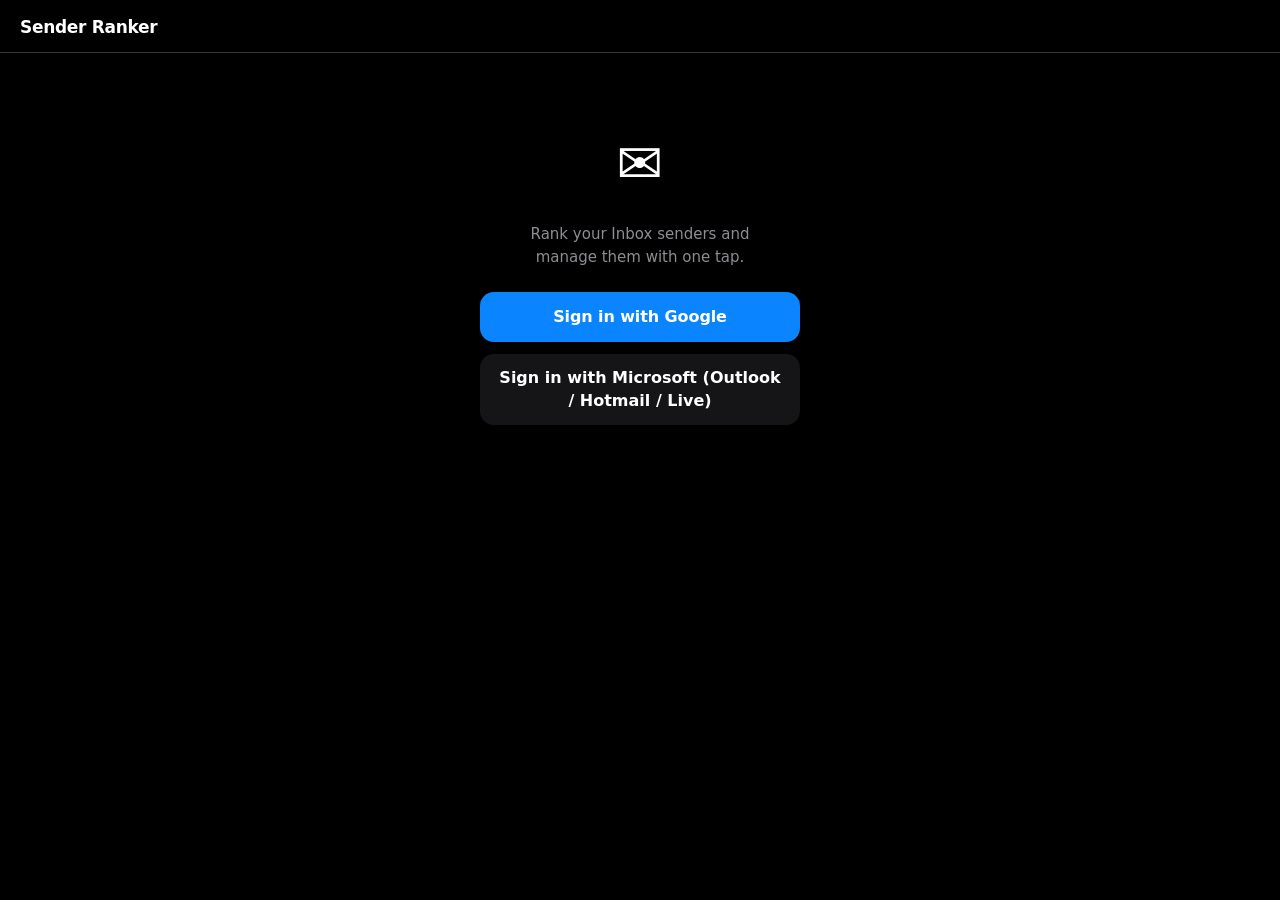
==== mobile/index.html @ 4c52b5df "Add Auto Rule button and implement auto rule suggestion modal" ====
<!doctype html>
<html lang="en">
<head>
  <meta charset="utf-8">
  <meta name="viewport" content="width=device-width, initial-scale=1, viewport-fit=cover">
  <meta name="apple-mobile-web-app-capable" content="yes">
  <meta name="apple-mobile-web-app-status-bar-style" content="black-translucent">
  <meta name="theme-color" content="#16181d">
  <meta http-equiv="Content-Security-Policy" content="default-src 'none'; script-src 'self' https://accounts.google.com/gsi/; style-src 'self' https://accounts.google.com/gsi/; frame-src https://accounts.google.com/gsi/; connect-src https://gmail.googleapis.com https://accounts.google.com https://graph.microsoft.com https://login.microsoftonline.com https://api.login.yahoo.com; manifest-src 'self'; base-uri 'none'; form-action 'none' https://login.microsoftonline.com https://api.login.yahoo.com">
  <link rel="manifest" href="manifest.webmanifest">
  <title>Sender Ranker</title>
  <link rel="stylesheet" href="app.css?v=8">
</head>
<body>
  <header>
    <h1>Sender Ranker</h1>
    <button id="sign-out" hidden>Sign out</button>
  </header>
  <main>
    <section id="signin">
      <p>Rank your Inbox senders and manage them with one tap.</p>
      <button id="sign-in" class="primary">Sign in with Google</button>
      <button id="sign-in-ms" hidden>Sign in with Microsoft (Outlook / Hotmail / Live)</button>
      <button id="sign-in-yahoo" hidden>Sign in with Yahoo Mail</button>
    </section>
    <section id="app" hidden>
      <div class="toolbar">
        <button id="scan" class="primary">Scan Inbox</button>
        <button id="manage-rules">Manage Rules</button>
        <button id="auto-rule">Auto Rule</button>
        <button id="empty-trash" class="danger">Empty Trash</button>
        <button id="empty-spam" class="danger">Delete Spam</button>
        <button id="delete-inbox" class="danger">Delete Inbox</button>
      </div>
      <p id="status" role="status"></p>
      <input id="filter" type="search" placeholder="Filter senders" hidden>
      <ul id="list"></ul>
    </section>
  </main>
  <script src="https://accounts.google.com/gsi/client" async defer></script>
  <script type="module" src="app.js?v=8"></script>
</body>
</html>
---- mobile/app.css ----
:root {
  color-scheme: dark;
  --bg: #000;
  --bg1: #1c1c1e;
  --bg2: #2c2c2e;
  --bg3: #3a3a3c;
  --label: #fff;
  --label2: rgba(235,235,245,.6);
  --label3: rgba(235,235,245,.3);
  --accent: #0a84ff;
  --accent-press: #0071e3;
  --red: #ff453a;
  --red-soft: rgba(255,69,58,.15);
  --green: #30d158;
  --separator: rgba(84,84,88,.65);
  --fill1: rgba(120,120,128,.36);
  --fill2: rgba(120,120,128,.24);
  --fill3: rgba(118,118,128,.18);
  --radius-card: 16px;
  --radius-btn: 12px;
}
* { box-sizing: border-box; -webkit-tap-highlight-color: transparent; }
body {
  margin: 0;
  background: var(--bg);
  color: var(--label);
  font: 17px/1.4 -apple-system, "SF Pro Text", system-ui, sans-serif;
  -webkit-font-smoothing: antialiased;
  padding: env(safe-area-inset-top) env(safe-area-inset-right) env(safe-area-inset-bottom) env(safe-area-inset-left);
}

/* ── Header ── */
header {
  display: flex;
  justify-content: space-between;
  align-items: center;
  padding: 16px 20px 12px;
  position: sticky;
  top: 0;
  z-index: 5;
  background: rgba(0,0,0,.72);
  backdrop-filter: saturate(180%) blur(20px);
  -webkit-backdrop-filter: saturate(180%) blur(20px);
  border-bottom: .5px solid var(--separator);
}
h1 {
  font-size: 17px;
  font-weight: 600;
  letter-spacing: -.3px;
  margin: 0;
}
#sign-out {
  font-size: 15px;
  font-weight: 500;
  color: var(--accent);
  background: none;
  border: none;
  padding: 4px 0;
  min-height: unset;
  border-radius: 0;
}
#sign-out:active { opacity: .6; }

/* ── Main ── */
main { padding: 0 16px 40px; }

/* ── Sign-in screen ── */
#signin {
  display: flex;
  flex-direction: column;
  align-items: center;
  gap: 12px;
  padding: 72px 0 0;
  text-align: center;
}
#signin::before {
  content: "✉️";
  font-size: 56px;
  margin-bottom: 8px;
}
#signin p {
  font-size: 15px;
  color: var(--label2);
  max-width: 280px;
  margin: 0 0 12px;
  line-height: 1.5;
}
#signin button {
  width: 100%;
  max-width: 320px;
  border-radius: 14px;
  font-size: 16px;
  font-weight: 600;
  min-height: 50px;
}
#sign-in-ms,
#sign-in-yahoo {
  background: var(--fill3);
  color: var(--label);
}

/* ── Buttons ── */
button {
  font: inherit;
  color: var(--label);
  background: var(--fill2);
  border: none;
  border-radius: var(--radius-btn);
  padding: 13px 18px;
  min-height: 50px;
  cursor: pointer;
  transition: opacity .15s, background .15s;
  -webkit-user-select: none;
  user-select: none;
}
button:active { opacity: .7; }
button:disabled { opacity: .3; cursor: default; }
button.primary {
  background: var(--accent);
  color: #fff;
  font-weight: 600;
  letter-spacing: -.1px;
}
button.primary:active { background: var(--accent-press); opacity: 1; }
button.danger { color: var(--red); }
button.danger:active { background: var(--red-soft); opacity: 1; }

/* ── Toolbar ── */
.toolbar {
  display: grid;
  grid-template-columns: 1fr 1fr;
  gap: 10px;
  margin: 20px 0 0;
}

/* ── Status ── */
#status {
  font-size: 13px;
  color: var(--label2);
  min-height: 1.4em;
  margin: 12px 0 4px;
  text-align: center;
}
#status.error { color: var(--red); }

/* ── Search ── */
input[type=search] {
  width: 100%;
  font: inherit;
  font-size: 15px;
  padding: 10px 14px;
  margin-bottom: 12px;
  color: var(--label);
  background: var(--fill3);
  border: none;
  border-radius: 10px;
  outline: none;
  -webkit-appearance: none;
}
input[type=search]::placeholder { color: var(--label3); }
input[type=search]:focus { background: var(--fill2); }

/* ── Sender list ── */
ul { list-style: none; margin: 0; padding: 0; }
li {
  background: var(--bg1);
  border-radius: var(--radius-card);
  padding: 14px 16px;
  margin-bottom: 8px;
}
.top { display: flex; justify-content: space-between; align-items: flex-start; gap: 10px; }
.name {
  font-size: 15px;
  font-weight: 600;
  word-break: break-word;
  letter-spacing: -.1px;
}
.email {
  display: block;
  font-weight: 400;
  font-size: 12px;
  color: var(--label2);
  word-break: break-all;
  margin-top: 2px;
}
.count-btn {
  flex-shrink: 0;
  border: none;
  background: var(--fill3);
  color: var(--accent);
  font: 600 13px/1 -apple-system, system-ui, sans-serif;
  padding: 5px 10px;
  border-radius: 20px;
  min-height: unset;
  cursor: pointer;
  white-space: nowrap;
}
.count-btn:active { background: var(--fill2); opacity: 1; }

/* ── Action buttons ── */
.actions {
  display: grid;
  grid-template-columns: repeat(2, 1fr);
  gap: 8px;
  margin-top: 12px;
}
.actions button {
  font-size: 13px;
  font-weight: 500;
  padding: 9px 8px;
  min-height: 36px;
  border-radius: 10px;
  background: var(--fill3);
}
.actions button:nth-child(3),
.actions button:nth-child(4) { color: var(--red); }
.actions button:nth-child(3):active,
.actions button:nth-child(4):active { background: var(--red-soft); opacity: 1; }

.result {
  font-size: 12px;
  color: var(--green);
  margin-top: 8px;
  padding-left: 2px;
}
.result.error { color: var(--red); }

/* ── Modal (bottom sheet) ── */
.preview-backdrop {
  position: fixed;
  inset: 0;
  background: rgba(0,0,0,.5);
  backdrop-filter: blur(8px);
  -webkit-backdrop-filter: blur(8px);
  display: flex;
  align-items: flex-end;
  justify-content: center;
  z-index: 10;
  padding-bottom: env(safe-area-inset-bottom);
}
.preview-modal {
  width: 100%;
  max-width: 600px;
  max-height: 82vh;
  display: flex;
  flex-direction: column;
  background: var(--bg1);
  border-radius: 20px 20px 0 0;
  overflow: hidden;
}
/* drag handle */
.preview-modal::before {
  content: "";
  display: block;
  width: 36px;
  height: 4px;
  background: var(--fill1);
  border-radius: 2px;
  margin: 10px auto 0;
  flex-shrink: 0;
}
.preview-modal header {
  display: flex;
  justify-content: space-between;
  align-items: center;
  gap: 8px;
  padding: 12px 16px 12px;
  border-bottom: .5px solid var(--separator);
  font-size: 15px;
  font-weight: 600;
  overflow-wrap: anywhere;
  position: static;
  background: none;
  backdrop-filter: none;
  -webkit-backdrop-filter: none;
}
.preview-modal header button {
  flex-shrink: 0;
  border: none;
  background: var(--fill2);
  color: var(--label2);
  font-size: 13px;
  font-weight: 600;
  width: 28px;
  height: 28px;
  min-height: unset;
  padding: 0;
  border-radius: 50%;
  display: flex;
  align-items: center;
  justify-content: center;
}
.preview-modal > div {
  overflow-y: auto;
  padding: 4px 16px 16px;
  -webkit-overflow-scrolling: touch;
}
.preview-modal ol { margin: 0; padding-left: 20px; font-size: 14px; }
.preview-modal li {
  background: none;
  border-radius: 0;
  margin: 0;
  padding: 10px 0;
  border-bottom: .5px solid var(--separator);
}
.preview-modal li:last-child { border-bottom: none; }
.preview-modal li small { display: block; font-size: 11px; color: var(--label2); margin-top: 2px; }

/* ── Delete Inbox modal ── */
.age-note {
  font-size: 13px;
  color: var(--label2);
  margin: 8px 0 12px;
  padding: 0 16px;
}
.age-options { display: grid; gap: 8px; padding: 0 16px 8px; }
.age-options button {
  background: var(--fill3);
  border: none;
  border-radius: 12px;
  color: var(--label);
  font: inherit;
  font-size: 15px;
  padding: 13px 16px;
  text-align: left;
  min-height: unset;
}
.age-options button:active { background: var(--red-soft); color: var(--red); opacity: 1; }

/* ── Manage Rules modal ── */
.rules-group {
  padding: 12px 16px;
  border-bottom: .5px solid var(--separator);
}
.rules-group:last-child { border-bottom: none; }
.rules-domain {
  font-size: 15px;
  font-weight: 600;
  margin-bottom: 6px;
  color: var(--accent);
}
.rules-group .age-options button:active { background: rgba(10,132,255,.2); color: var(--accent); }

/* ── Auto Rule modal ── */
.auto-rule-item {
  padding: 14px 16px;
  border-bottom: .5px solid var(--separator);
  transition: opacity .3s;
}
.auto-rule-item:last-child { border-bottom: none; }
.auto-rule-item.auto-rule-done { opacity: .4; }
.auto-rule-item.auto-rule-rejected { opacity: .25; }
.auto-rule-emails {
  font-size: 12px;
  color: var(--label2);
  margin: 2px 0 8px;
  word-break: break-all;
}
.auto-rule-action {
  display: inline-block;
  font-size: 12px;
  font-weight: 600;
  padding: 3px 10px;
  border-radius: 20px;
  margin-bottom: 10px;
}
.auto-rule-action--folder { background: rgba(10,132,255,.18); color: var(--accent); }
.auto-rule-action--block  { background: var(--red-soft); color: var(--red); }
.auto-rule-btns { display: flex; gap: 8px; }
.auto-rule-apply {
  background: var(--accent);
  color: #fff;
  font-weight: 600;
  font-size: 14px;
  padding: 8px 20px;
  min-height: unset;
  border-radius: 10px;
}
.auto-rule-apply:active { background: var(--accent-press); opacity: 1; }
.auto-rule-reject {
  background: var(--fill3);
  color: var(--label2);
  font-size: 14px;
  padding: 8px 20px;
  min-height: unset;
  border-radius: 10px;
}
.auto-rule-reject:active { background: var(--red-soft); color: var(--red); opacity: 1; }
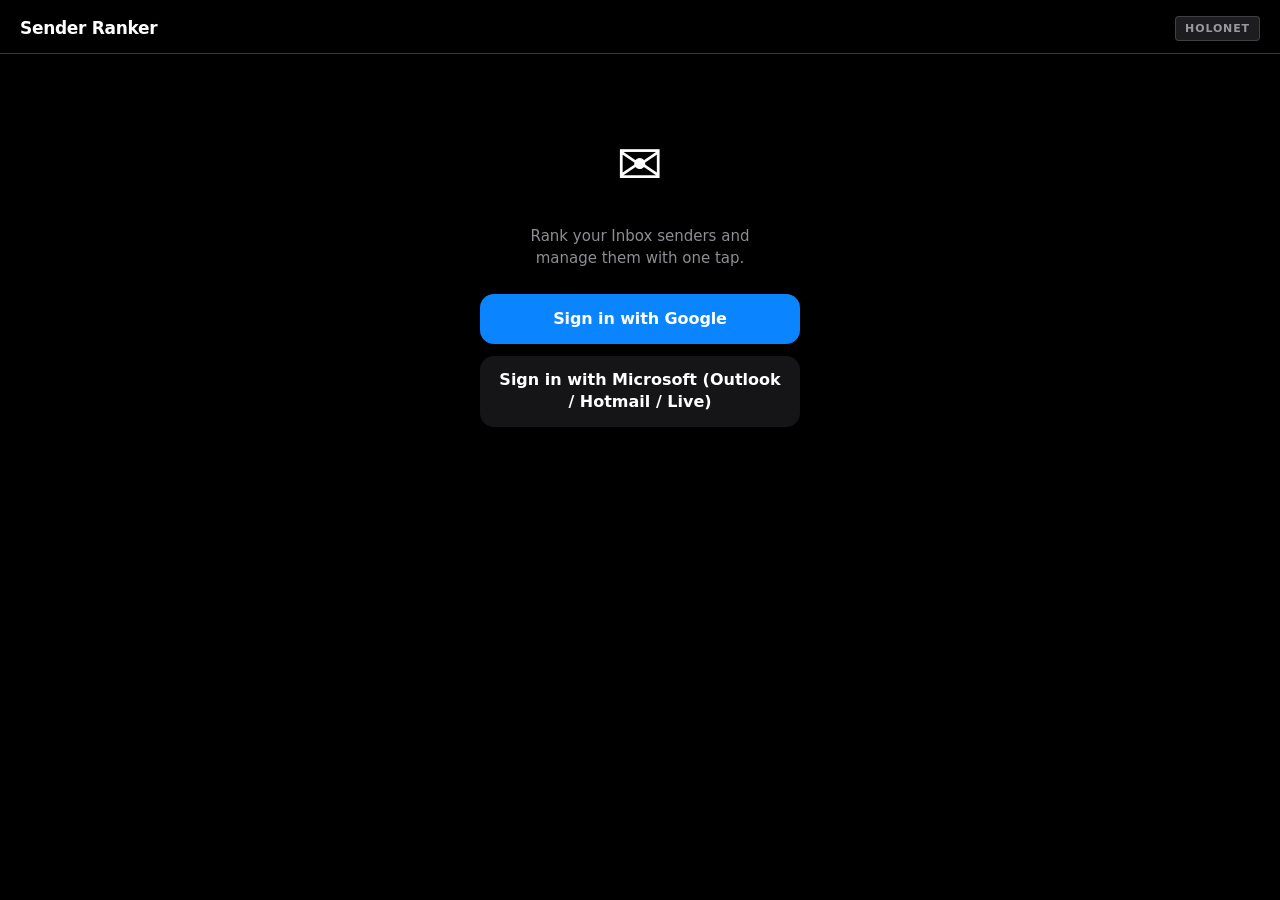
==== commit bbdab373: "Implement theme toggle functionality and add HOLONET theme button" ====
--- a/mobile/index.html
+++ b/mobile/index.html
@@ -14,6 +14,7 @@
 <body>
   <header>
     <h1>Sender Ranker</h1>
+    <button id="theme-toggle" aria-label="Switch theme">HOLONET</button>
     <button id="sign-out" hidden>Sign out</button>
   </header>
   <main>
--- a/mobile/app.css
+++ b/mobile/app.css
@@ -18,15 +18,61 @@
   --fill3: rgba(118,118,128,.18);
   --radius-card: 16px;
   --radius-btn: 12px;
+  --font-body: -apple-system, "SF Pro Text", system-ui, sans-serif;
+  --scanlines: none;
+  --glow: none;
+  --header-bg: rgba(0,0,0,.72);
+  --card-border: none;
+}
+
+/* ── HOLONET theme (Star Wars terminal) ── */
+[data-theme="holonet"] {
+  --bg: #00060f;
+  --bg1: #001a2e;
+  --bg2: #002440;
+  --bg3: #003055;
+  --label: #00e5ff;
+  --label2: rgba(0,229,255,.55);
+  --label3: rgba(0,229,255,.25);
+  --accent: #00e5ff;
+  --accent-press: #00b8d4;
+  --red: #ff6b35;
+  --red-soft: rgba(255,107,53,.15);
+  --green: #39ff14;
+  --separator: rgba(0,229,255,.2);
+  --fill1: rgba(0,229,255,.12);
+  --fill2: rgba(0,229,255,.08);
+  --fill3: rgba(0,229,255,.05);
+  --radius-card: 4px;
+  --radius-btn: 3px;
+  --font-body: "Courier New", "Lucida Console", monospace;
+  --scanlines: repeating-linear-gradient(
+    0deg,
+    transparent,
+    transparent 2px,
+    rgba(0,229,255,.03) 2px,
+    rgba(0,229,255,.03) 4px
+  );
+  --glow: 0 0 8px rgba(0,229,255,.4);
+  --header-bg: rgba(0,6,15,.88);
+  --card-border: 1px solid rgba(0,229,255,.18);
 }
 * { box-sizing: border-box; -webkit-tap-highlight-color: transparent; }
 body {
   margin: 0;
   background: var(--bg);
   color: var(--label);
-  font: 17px/1.4 -apple-system, "SF Pro Text", system-ui, sans-serif;
+  font: 17px/1.4 var(--font-body);
   -webkit-font-smoothing: antialiased;
   padding: env(safe-area-inset-top) env(safe-area-inset-right) env(safe-area-inset-bottom) env(safe-area-inset-left);
+}
+body::after {
+  content: "";
+  position: fixed;
+  inset: 0;
+  background: var(--scanlines);
+  pointer-events: none;
+  z-index: 9999;
 }
 
 /* ── Header ── */
@@ -38,7 +84,7 @@
   position: sticky;
   top: 0;
   z-index: 5;
-  background: rgba(0,0,0,.72);
+  background: var(--header-bg);
   backdrop-filter: saturate(180%) blur(20px);
   -webkit-backdrop-filter: saturate(180%) blur(20px);
   border-bottom: .5px solid var(--separator);
@@ -48,7 +94,26 @@
   font-weight: 600;
   letter-spacing: -.3px;
   margin: 0;
-}
+  text-shadow: var(--glow);
+}
+
+/* ── Theme toggle ── */
+#theme-toggle {
+  font-size: 11px;
+  font-weight: 700;
+  letter-spacing: .08em;
+  text-transform: uppercase;
+  background: var(--fill2);
+  color: var(--label2);
+  border: 1px solid var(--separator);
+  border-radius: 4px;
+  padding: 4px 9px;
+  min-height: unset;
+  line-height: 1.4;
+  white-space: nowrap;
+  box-shadow: var(--glow);
+}
+#theme-toggle:active { opacity: .7; }
 #sign-out {
   font-size: 15px;
   font-weight: 500;
@@ -342,6 +407,25 @@
 .rules-group .age-options button:active { background: rgba(10,132,255,.2); color: var(--accent); }
 
 /* ── Auto Rule modal ── */
+.auto-rule-body { padding: 0; }
+.auto-rule-spinner-wrap {
+  display: flex;
+  flex-direction: column;
+  align-items: center;
+  gap: 14px;
+  padding: 40px 16px;
+  color: var(--label2);
+  font-size: 14px;
+}
+@keyframes ar-spin { to { transform: rotate(360deg); } }
+.auto-rule-spinner {
+  width: 36px;
+  height: 36px;
+  border: 3px solid var(--fill2);
+  border-top-color: var(--accent);
+  border-radius: 50%;
+  animation: ar-spin .75s linear infinite;
+}
 .auto-rule-item {
   padding: 14px 16px;
   border-bottom: .5px solid var(--separator);
@@ -386,3 +470,56 @@
   border-radius: 10px;
 }
 .auto-rule-reject:active { background: var(--red-soft); color: var(--red); opacity: 1; }
+
+/* ── HOLONET theme overrides ── */
+[data-theme="holonet"] h1::before { content: "\25B6  "; font-size: 11px; opacity: .7; }
+[data-theme="holonet"] li {
+  border: var(--card-border);
+  box-shadow: 0 0 12px rgba(0,229,255,.06);
+}
+[data-theme="holonet"] button {
+  border: 1px solid rgba(0,229,255,.2);
+  letter-spacing: .04em;
+  text-transform: uppercase;
+  font-size: 12px;
+}
+[data-theme="holonet"] button.primary {
+  background: transparent;
+  color: var(--accent);
+  border-color: var(--accent);
+  box-shadow: 0 0 10px rgba(0,229,255,.3), inset 0 0 10px rgba(0,229,255,.05);
+  text-shadow: 0 0 8px rgba(0,229,255,.8);
+}
+[data-theme="holonet"] button.primary:active {
+  background: rgba(0,229,255,.1);
+  box-shadow: 0 0 18px rgba(0,229,255,.5);
+}
+[data-theme="holonet"] button.danger {
+  border-color: rgba(255,107,53,.4);
+  box-shadow: 0 0 8px rgba(255,107,53,.15);
+}
+[data-theme="holonet"] .count-btn {
+  border: 1px solid rgba(0,229,255,.25);
+  text-shadow: 0 0 6px rgba(0,229,255,.6);
+}
+[data-theme="holonet"] input[type=search] {
+  border: 1px solid rgba(0,229,255,.2);
+  border-radius: 3px;
+  caret-color: var(--accent);
+}
+[data-theme="holonet"] .preview-modal {
+  border: 1px solid rgba(0,229,255,.25);
+  border-bottom: none;
+  box-shadow: 0 -4px 40px rgba(0,229,255,.12);
+  border-radius: 6px 6px 0 0;
+}
+[data-theme="holonet"] .preview-modal::before { background: rgba(0,229,255,.3); }
+[data-theme="holonet"] #signin::before { content: "\25C6"; color: var(--accent); text-shadow: 0 0 20px rgba(0,229,255,.8); }
+[data-theme="holonet"] .auto-rule-apply {
+  background: transparent;
+  color: var(--accent);
+  border: 1px solid var(--accent);
+  box-shadow: 0 0 8px rgba(0,229,255,.25);
+}
+[data-theme="holonet"] .auto-rule-action--folder { border: 1px solid rgba(0,229,255,.3); }
+[data-theme="holonet"] .auto-rule-action--block  { border: 1px solid rgba(255,107,53,.3); }
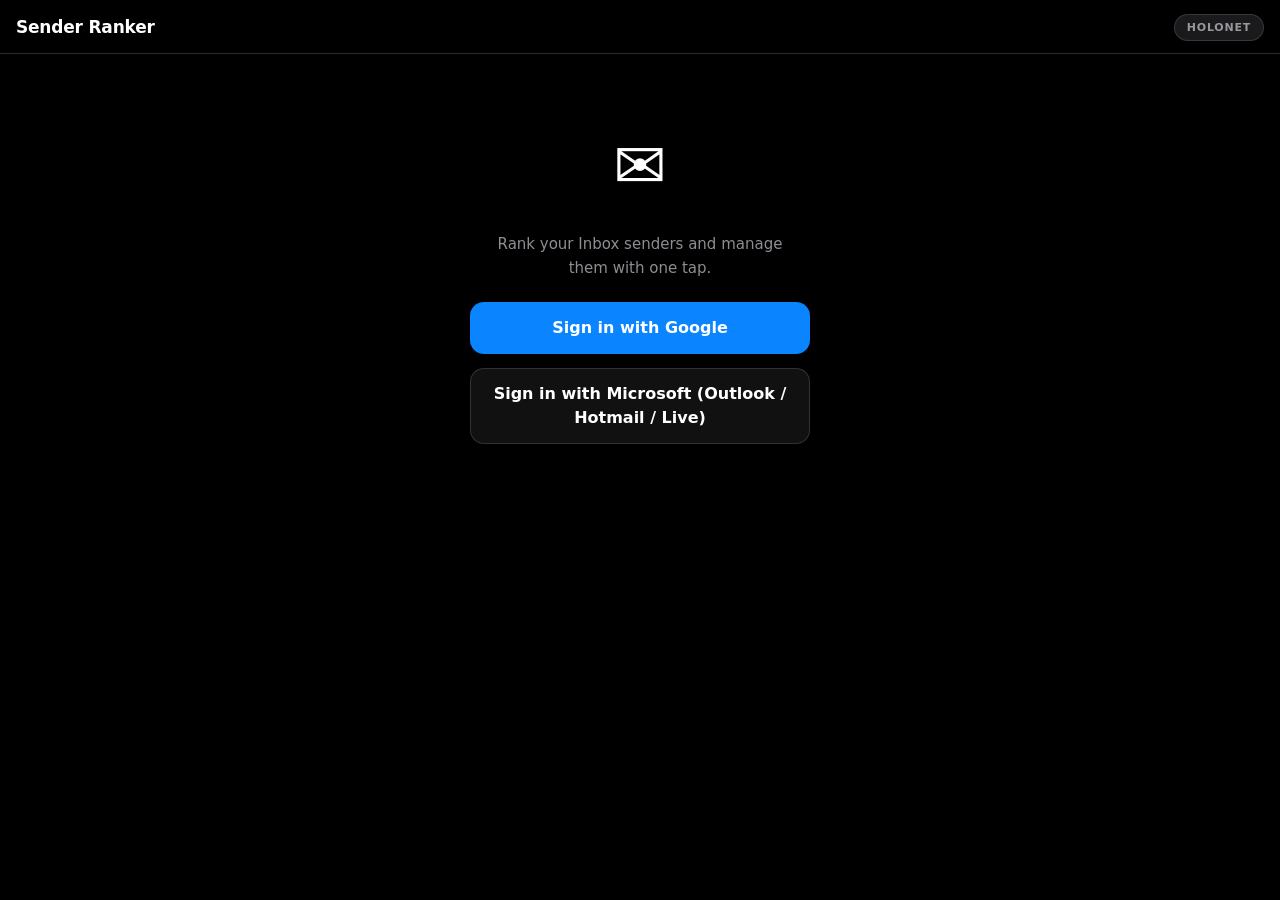
==== commit 20eb03f5: "Enhance UI with emoji labels for action buttons and add known email provider filtering for auto rule" ====
--- a/mobile/index.html
+++ b/mobile/index.html
@@ -26,12 +26,13 @@
     </section>
     <section id="app" hidden>
       <div class="toolbar">
-        <button id="scan" class="primary">Scan Inbox</button>
-        <button id="manage-rules">Manage Rules</button>
-        <button id="auto-rule">Auto Rule</button>
-        <button id="empty-trash" class="danger">Empty Trash</button>
-        <button id="empty-spam" class="danger">Delete Spam</button>
-        <button id="delete-inbox" class="danger">Delete Inbox</button>
+        <button id="scan" class="primary">📥 Scan Inbox</button>
+        <button id="manage-rules">🗂 Manage Rules</button>
+        <button id="auto-rule">✨ Auto Rule</button>
+        <div class="toolbar-divider"></div>
+        <button id="empty-trash" class="danger">🗑 Empty Trash</button>
+        <button id="empty-spam" class="danger">🚫 Delete Spam</button>
+        <button id="delete-inbox" class="danger">⏳ Delete Old Inbox</button>
       </div>
       <p id="status" role="status"></p>
       <input id="filter" type="search" placeholder="Filter senders" hidden>
--- a/mobile/app.css
+++ b/mobile/app.css
@@ -1,3 +1,4 @@
+/* ── Design tokens: iOS theme ── */
 :root {
   color-scheme: dark;
   --bg: #000;
@@ -10,19 +11,20 @@
   --accent: #0a84ff;
   --accent-press: #0071e3;
   --red: #ff453a;
-  --red-soft: rgba(255,69,58,.15);
+  --red-soft: rgba(255,69,58,.12);
   --green: #30d158;
-  --separator: rgba(84,84,88,.65);
+  --separator: rgba(84,84,88,.5);
   --fill1: rgba(120,120,128,.36);
-  --fill2: rgba(120,120,128,.24);
-  --fill3: rgba(118,118,128,.18);
+  --fill2: rgba(120,120,128,.22);
+  --fill3: rgba(118,118,128,.14);
   --radius-card: 16px;
   --radius-btn: 12px;
   --font-body: -apple-system, "SF Pro Text", system-ui, sans-serif;
   --scanlines: none;
   --glow: none;
-  --header-bg: rgba(0,0,0,.72);
+  --header-bg: rgba(0,0,0,.8);
   --card-border: none;
+  --card-shadow: none;
 }
 
 /* ── HOLONET theme (Star Wars terminal) ── */
@@ -39,7 +41,7 @@
   --red: #ff6b35;
   --red-soft: rgba(255,107,53,.15);
   --green: #39ff14;
-  --separator: rgba(0,229,255,.2);
+  --separator: rgba(0,229,255,.18);
   --fill1: rgba(0,229,255,.12);
   --fill2: rgba(0,229,255,.08);
   --fill3: rgba(0,229,255,.05);
@@ -47,25 +49,28 @@
   --radius-btn: 3px;
   --font-body: "Courier New", "Lucida Console", monospace;
   --scanlines: repeating-linear-gradient(
-    0deg,
-    transparent,
-    transparent 2px,
-    rgba(0,229,255,.03) 2px,
-    rgba(0,229,255,.03) 4px
+    0deg, transparent, transparent 2px,
+    rgba(0,229,255,.025) 2px, rgba(0,229,255,.025) 4px
   );
-  --glow: 0 0 8px rgba(0,229,255,.4);
-  --header-bg: rgba(0,6,15,.88);
-  --card-border: 1px solid rgba(0,229,255,.18);
-}
-* { box-sizing: border-box; -webkit-tap-highlight-color: transparent; }
+  --glow: 0 0 8px rgba(0,229,255,.45);
+  --header-bg: rgba(0,6,15,.92);
+  --card-border: 1px solid rgba(0,229,255,.15);
+  --card-shadow: 0 0 14px rgba(0,229,255,.05);
+}
+
+/* ── Reset ── */
+*, *::before, *::after { box-sizing: border-box; -webkit-tap-highlight-color: transparent; }
+
 body {
   margin: 0;
   background: var(--bg);
   color: var(--label);
-  font: 17px/1.4 var(--font-body);
+  font: 16px/1.5 var(--font-body);
   -webkit-font-smoothing: antialiased;
   padding: env(safe-area-inset-top) env(safe-area-inset-right) env(safe-area-inset-bottom) env(safe-area-inset-left);
 }
+
+/* Scanline overlay for HOLONET */
 body::after {
   content: "";
   position: fixed;
@@ -78,115 +83,128 @@
 /* ── Header ── */
 header {
   display: flex;
-  justify-content: space-between;
   align-items: center;
-  padding: 16px 20px 12px;
+  gap: 10px;
+  padding: 14px 16px 12px;
   position: sticky;
   top: 0;
   z-index: 5;
   background: var(--header-bg);
-  backdrop-filter: saturate(180%) blur(20px);
-  -webkit-backdrop-filter: saturate(180%) blur(20px);
+  backdrop-filter: saturate(180%) blur(24px);
+  -webkit-backdrop-filter: saturate(180%) blur(24px);
   border-bottom: .5px solid var(--separator);
 }
+
 h1 {
+  flex: 1;
   font-size: 17px;
-  font-weight: 600;
-  letter-spacing: -.3px;
+  font-weight: 700;
+  letter-spacing: -.2px;
   margin: 0;
   text-shadow: var(--glow);
+  white-space: nowrap;
+  overflow: hidden;
+  text-overflow: ellipsis;
 }
 
 /* ── Theme toggle ── */
 #theme-toggle {
+  flex-shrink: 0;
   font-size: 11px;
   font-weight: 700;
-  letter-spacing: .08em;
+  letter-spacing: .07em;
   text-transform: uppercase;
   background: var(--fill2);
   color: var(--label2);
   border: 1px solid var(--separator);
-  border-radius: 4px;
-  padding: 4px 9px;
+  border-radius: 20px;
+  padding: 5px 12px;
   min-height: unset;
   line-height: 1.4;
   white-space: nowrap;
   box-shadow: var(--glow);
-}
-#theme-toggle:active { opacity: .7; }
+  transition: color .2s, border-color .2s, box-shadow .2s;
+}
+#theme-toggle:active { opacity: .65; }
+
+/* ── Sign-out ── */
 #sign-out {
-  font-size: 15px;
+  flex-shrink: 0;
+  font-size: 14px;
   font-weight: 500;
   color: var(--accent);
   background: none;
   border: none;
-  padding: 4px 0;
+  padding: 6px 0;
   min-height: unset;
   border-radius: 0;
-}
-#sign-out:active { opacity: .6; }
+  white-space: nowrap;
+}
+#sign-out:active { opacity: .55; }
 
 /* ── Main ── */
-main { padding: 0 16px 40px; }
+main { padding: 0 16px 56px; }
 
 /* ── Sign-in screen ── */
 #signin {
   display: flex;
   flex-direction: column;
   align-items: center;
-  gap: 12px;
-  padding: 72px 0 0;
+  gap: 14px;
+  padding: 64px 0 0;
   text-align: center;
 }
 #signin::before {
   content: "✉️";
-  font-size: 56px;
-  margin-bottom: 8px;
+  font-size: 64px;
+  margin-bottom: 4px;
+  display: block;
 }
 #signin p {
   font-size: 15px;
   color: var(--label2);
-  max-width: 280px;
-  margin: 0 0 12px;
-  line-height: 1.5;
+  max-width: 300px;
+  margin: 0 0 8px;
+  line-height: 1.6;
 }
 #signin button {
   width: 100%;
-  max-width: 320px;
+  max-width: 340px;
   border-radius: 14px;
   font-size: 16px;
   font-weight: 600;
-  min-height: 50px;
-}
-#sign-in-ms,
-#sign-in-yahoo {
+  min-height: 52px;
+}
+#sign-in-ms, #sign-in-yahoo {
   background: var(--fill3);
   color: var(--label);
-}
-
-/* ── Buttons ── */
+  border: 1px solid var(--separator);
+}
+
+/* ── Base button ── */
 button {
   font: inherit;
   color: var(--label);
   background: var(--fill2);
   border: none;
   border-radius: var(--radius-btn);
-  padding: 13px 18px;
-  min-height: 50px;
+  padding: 13px 16px;
+  min-height: 48px;
   cursor: pointer;
   transition: opacity .15s, background .15s;
   -webkit-user-select: none;
   user-select: none;
 }
-button:active { opacity: .7; }
-button:disabled { opacity: .3; cursor: default; }
+button:active { opacity: .65; }
+button:disabled { opacity: .28; cursor: default; }
+
 button.primary {
   background: var(--accent);
   color: #fff;
   font-weight: 600;
-  letter-spacing: -.1px;
 }
 button.primary:active { background: var(--accent-press); opacity: 1; }
+
 button.danger { color: var(--red); }
 button.danger:active { background: var(--red-soft); opacity: 1; }
 
@@ -198,13 +216,29 @@
   margin: 20px 0 0;
 }
 
-/* ── Status ── */
+/* Primary row spans full width */
+.toolbar .primary {
+  grid-column: 1 / -1;
+  font-size: 16px;
+  min-height: 52px;
+}
+
+/* Danger section separator */
+.toolbar-divider {
+  grid-column: 1 / -1;
+  height: .5px;
+  background: var(--separator);
+  margin: 2px 0;
+}
+
+/* ── Status bar ── */
 #status {
   font-size: 13px;
   color: var(--label2);
-  min-height: 1.4em;
-  margin: 12px 0 4px;
+  min-height: 1.5em;
+  margin: 14px 0 6px;
   text-align: center;
+  line-height: 1.5;
 }
 #status.error { color: var(--red); }
 
@@ -213,70 +247,89 @@
   width: 100%;
   font: inherit;
   font-size: 15px;
-  padding: 10px 14px;
-  margin-bottom: 12px;
+  padding: 11px 16px;
+  margin-bottom: 14px;
   color: var(--label);
   background: var(--fill3);
-  border: none;
-  border-radius: 10px;
+  border: 1px solid transparent;
+  border-radius: 12px;
   outline: none;
   -webkit-appearance: none;
+  transition: background .15s, border-color .15s;
 }
 input[type=search]::placeholder { color: var(--label3); }
-input[type=search]:focus { background: var(--fill2); }
+input[type=search]:focus {
+  background: var(--fill2);
+  border-color: var(--accent);
+}
 
 /* ── Sender list ── */
 ul { list-style: none; margin: 0; padding: 0; }
+
 li {
   background: var(--bg1);
   border-radius: var(--radius-card);
-  padding: 14px 16px;
-  margin-bottom: 8px;
-}
-.top { display: flex; justify-content: space-between; align-items: flex-start; gap: 10px; }
+  border: var(--card-border);
+  box-shadow: var(--card-shadow);
+  padding: 16px;
+  margin-bottom: 10px;
+}
+
+.top {
+  display: flex;
+  justify-content: space-between;
+  align-items: flex-start;
+  gap: 12px;
+}
+
 .name {
   font-size: 15px;
   font-weight: 600;
   word-break: break-word;
-  letter-spacing: -.1px;
-}
+  line-height: 1.4;
+}
+
 .email {
   display: block;
   font-weight: 400;
   font-size: 12px;
   color: var(--label2);
   word-break: break-all;
-  margin-top: 2px;
-}
+  margin-top: 3px;
+  line-height: 1.4;
+}
+
 .count-btn {
   flex-shrink: 0;
-  border: none;
   background: var(--fill3);
   color: var(--accent);
-  font: 600 13px/1 -apple-system, system-ui, sans-serif;
-  padding: 5px 10px;
+  font: 600 13px/1 var(--font-body);
+  padding: 6px 12px;
   border-radius: 20px;
   min-height: unset;
   cursor: pointer;
   white-space: nowrap;
+  border: 1px solid transparent;
 }
 .count-btn:active { background: var(--fill2); opacity: 1; }
 
-/* ── Action buttons ── */
+/* ── Per-sender action buttons ── */
 .actions {
   display: grid;
   grid-template-columns: repeat(2, 1fr);
   gap: 8px;
-  margin-top: 12px;
+  margin-top: 14px;
 }
 .actions button {
   font-size: 13px;
   font-weight: 500;
-  padding: 9px 8px;
-  min-height: 36px;
+  padding: 10px 8px;
+  min-height: 40px;
   border-radius: 10px;
   background: var(--fill3);
-}
+  line-height: 1.3;
+}
+/* Delete Always + Block are destructive */
 .actions button:nth-child(3),
 .actions button:nth-child(4) { color: var(--red); }
 .actions button:nth-child(3):active,
@@ -285,108 +338,121 @@
 .result {
   font-size: 12px;
   color: var(--green);
-  margin-top: 8px;
+  margin-top: 10px;
   padding-left: 2px;
+  line-height: 1.5;
 }
 .result.error { color: var(--red); }
 
-/* ── Modal (bottom sheet) ── */
+/* ── Modal backdrop ── */
 .preview-backdrop {
   position: fixed;
   inset: 0;
-  background: rgba(0,0,0,.5);
-  backdrop-filter: blur(8px);
-  -webkit-backdrop-filter: blur(8px);
+  background: rgba(0,0,0,.55);
+  backdrop-filter: blur(10px);
+  -webkit-backdrop-filter: blur(10px);
   display: flex;
   align-items: flex-end;
   justify-content: center;
   z-index: 10;
   padding-bottom: env(safe-area-inset-bottom);
 }
+
+/* ── Modal sheet ── */
 .preview-modal {
   width: 100%;
-  max-width: 600px;
-  max-height: 82vh;
+  max-width: 620px;
+  max-height: 85vh;
   display: flex;
   flex-direction: column;
   background: var(--bg1);
   border-radius: 20px 20px 0 0;
   overflow: hidden;
-}
-/* drag handle */
+  border: var(--card-border);
+  box-shadow: 0 -2px 40px rgba(0,0,0,.4);
+}
+
+/* Drag handle */
 .preview-modal::before {
   content: "";
   display: block;
-  width: 36px;
+  width: 40px;
   height: 4px;
   background: var(--fill1);
   border-radius: 2px;
-  margin: 10px auto 0;
+  margin: 12px auto 0;
   flex-shrink: 0;
 }
+
 .preview-modal header {
   display: flex;
   justify-content: space-between;
   align-items: center;
-  gap: 8px;
-  padding: 12px 16px 12px;
+  gap: 10px;
+  padding: 14px 18px;
   border-bottom: .5px solid var(--separator);
-  font-size: 15px;
-  font-weight: 600;
+  font-size: 16px;
+  font-weight: 700;
   overflow-wrap: anywhere;
   position: static;
   background: none;
   backdrop-filter: none;
   -webkit-backdrop-filter: none;
 }
+
 .preview-modal header button {
   flex-shrink: 0;
-  border: none;
   background: var(--fill2);
   color: var(--label2);
-  font-size: 13px;
+  font-size: 14px;
   font-weight: 600;
-  width: 28px;
-  height: 28px;
+  width: 30px;
+  height: 30px;
   min-height: unset;
   padding: 0;
   border-radius: 50%;
   display: flex;
   align-items: center;
   justify-content: center;
-}
+  border: none;
+}
+
 .preview-modal > div {
   overflow-y: auto;
-  padding: 4px 16px 16px;
+  padding: 6px 18px 20px;
   -webkit-overflow-scrolling: touch;
 }
-.preview-modal ol { margin: 0; padding-left: 20px; font-size: 14px; }
+
+.preview-modal ol { margin: 0; padding-left: 22px; font-size: 14px; }
 .preview-modal li {
   background: none;
   border-radius: 0;
+  border: none;
+  box-shadow: none;
   margin: 0;
-  padding: 10px 0;
+  padding: 11px 0;
   border-bottom: .5px solid var(--separator);
 }
 .preview-modal li:last-child { border-bottom: none; }
-.preview-modal li small { display: block; font-size: 11px; color: var(--label2); margin-top: 2px; }
+.preview-modal li small { display: block; font-size: 11px; color: var(--label2); margin-top: 3px; }
 
 /* ── Delete Inbox modal ── */
 .age-note {
   font-size: 13px;
   color: var(--label2);
-  margin: 8px 0 12px;
-  padding: 0 16px;
-}
-.age-options { display: grid; gap: 8px; padding: 0 16px 8px; }
+  margin: 10px 0 14px;
+  padding: 0 18px;
+  line-height: 1.6;
+}
+.age-options { display: grid; gap: 10px; padding: 0 18px 10px; }
 .age-options button {
   background: var(--fill3);
-  border: none;
+  border: 1px solid var(--separator);
   border-radius: 12px;
   color: var(--label);
   font: inherit;
   font-size: 15px;
-  padding: 13px 16px;
+  padding: 14px 16px;
   text-align: left;
   min-height: unset;
 }
@@ -394,132 +460,165 @@
 
 /* ── Manage Rules modal ── */
 .rules-group {
-  padding: 12px 16px;
+  padding: 14px 18px;
   border-bottom: .5px solid var(--separator);
 }
 .rules-group:last-child { border-bottom: none; }
 .rules-domain {
   font-size: 15px;
-  font-weight: 600;
+  font-weight: 700;
   margin-bottom: 6px;
   color: var(--accent);
-}
-.rules-group .age-options button:active { background: rgba(10,132,255,.2); color: var(--accent); }
+  text-shadow: var(--glow);
+}
+.rules-group .age-options button:active { background: rgba(10,132,255,.15); color: var(--accent); opacity: 1; }
 
 /* ── Auto Rule modal ── */
 .auto-rule-body { padding: 0; }
+
 .auto-rule-spinner-wrap {
   display: flex;
   flex-direction: column;
   align-items: center;
-  gap: 14px;
-  padding: 40px 16px;
+  gap: 16px;
+  padding: 48px 18px;
   color: var(--label2);
   font-size: 14px;
 }
+
 @keyframes ar-spin { to { transform: rotate(360deg); } }
 .auto-rule-spinner {
-  width: 36px;
-  height: 36px;
+  width: 38px;
+  height: 38px;
   border: 3px solid var(--fill2);
   border-top-color: var(--accent);
   border-radius: 50%;
-  animation: ar-spin .75s linear infinite;
-}
+  animation: ar-spin .7s linear infinite;
+}
+
 .auto-rule-item {
-  padding: 14px 16px;
+  padding: 16px 18px;
   border-bottom: .5px solid var(--separator);
-  transition: opacity .3s;
+  transition: opacity .35s;
 }
 .auto-rule-item:last-child { border-bottom: none; }
-.auto-rule-item.auto-rule-done { opacity: .4; }
-.auto-rule-item.auto-rule-rejected { opacity: .25; }
+.auto-rule-item.auto-rule-done    { opacity: .38; }
+.auto-rule-item.auto-rule-rejected { opacity: .22; }
+
 .auto-rule-emails {
   font-size: 12px;
   color: var(--label2);
-  margin: 2px 0 8px;
+  margin: 4px 0 10px;
   word-break: break-all;
-}
+  white-space: pre-line;
+  line-height: 1.6;
+}
+
 .auto-rule-action {
-  display: inline-block;
+  display: inline-flex;
+  align-items: center;
+  gap: 5px;
   font-size: 12px;
   font-weight: 600;
-  padding: 3px 10px;
+  padding: 4px 12px;
   border-radius: 20px;
-  margin-bottom: 10px;
-}
-.auto-rule-action--folder { background: rgba(10,132,255,.18); color: var(--accent); }
+  margin-bottom: 12px;
+}
+.auto-rule-action--folder { background: rgba(10,132,255,.15); color: var(--accent); }
 .auto-rule-action--block  { background: var(--red-soft); color: var(--red); }
-.auto-rule-btns { display: flex; gap: 8px; }
+
+.auto-rule-btns { display: flex; gap: 10px; }
+
 .auto-rule-apply {
+  flex: 1;
   background: var(--accent);
   color: #fff;
   font-weight: 600;
-  font-size: 14px;
-  padding: 8px 20px;
+  font-size: 15px;
+  padding: 11px 16px;
   min-height: unset;
-  border-radius: 10px;
+  border-radius: 12px;
+  text-align: center;
 }
 .auto-rule-apply:active { background: var(--accent-press); opacity: 1; }
+
 .auto-rule-reject {
+  flex: 1;
   background: var(--fill3);
   color: var(--label2);
-  font-size: 14px;
-  padding: 8px 20px;
+  font-size: 15px;
+  padding: 11px 16px;
   min-height: unset;
-  border-radius: 10px;
+  border-radius: 12px;
+  border: 1px solid var(--separator);
+  text-align: center;
 }
 .auto-rule-reject:active { background: var(--red-soft); color: var(--red); opacity: 1; }
 
-/* ── HOLONET theme overrides ── */
-[data-theme="holonet"] h1::before { content: "\25B6  "; font-size: 11px; opacity: .7; }
+/* ── HOLONET overrides ── */
+[data-theme="holonet"] h1::before { content: "\25B6  "; font-size: 10px; opacity: .6; }
+
 [data-theme="holonet"] li {
   border: var(--card-border);
-  box-shadow: 0 0 12px rgba(0,229,255,.06);
-}
+  box-shadow: var(--card-shadow);
+}
+
 [data-theme="holonet"] button {
-  border: 1px solid rgba(0,229,255,.2);
-  letter-spacing: .04em;
+  border: 1px solid rgba(0,229,255,.18);
+  letter-spacing: .05em;
   text-transform: uppercase;
-  font-size: 12px;
-}
+  font-size: 11px;
+}
+
 [data-theme="holonet"] button.primary {
   background: transparent;
   color: var(--accent);
   border-color: var(--accent);
-  box-shadow: 0 0 10px rgba(0,229,255,.3), inset 0 0 10px rgba(0,229,255,.05);
+  box-shadow: 0 0 12px rgba(0,229,255,.28), inset 0 0 12px rgba(0,229,255,.04);
   text-shadow: 0 0 8px rgba(0,229,255,.8);
 }
 [data-theme="holonet"] button.primary:active {
   background: rgba(0,229,255,.1);
-  box-shadow: 0 0 18px rgba(0,229,255,.5);
-}
+  box-shadow: 0 0 20px rgba(0,229,255,.5);
+}
+
 [data-theme="holonet"] button.danger {
-  border-color: rgba(255,107,53,.4);
-  box-shadow: 0 0 8px rgba(255,107,53,.15);
-}
+  border-color: rgba(255,107,53,.35);
+  box-shadow: 0 0 8px rgba(255,107,53,.12);
+}
+
 [data-theme="holonet"] .count-btn {
-  border: 1px solid rgba(0,229,255,.25);
-  text-shadow: 0 0 6px rgba(0,229,255,.6);
-}
+  border: 1px solid rgba(0,229,255,.22);
+  text-shadow: 0 0 6px rgba(0,229,255,.55);
+}
+
 [data-theme="holonet"] input[type=search] {
   border: 1px solid rgba(0,229,255,.2);
   border-radius: 3px;
   caret-color: var(--accent);
 }
+
 [data-theme="holonet"] .preview-modal {
-  border: 1px solid rgba(0,229,255,.25);
+  border: 1px solid rgba(0,229,255,.22);
   border-bottom: none;
-  box-shadow: 0 -4px 40px rgba(0,229,255,.12);
+  box-shadow: 0 -4px 48px rgba(0,229,255,.1);
   border-radius: 6px 6px 0 0;
 }
-[data-theme="holonet"] .preview-modal::before { background: rgba(0,229,255,.3); }
-[data-theme="holonet"] #signin::before { content: "\25C6"; color: var(--accent); text-shadow: 0 0 20px rgba(0,229,255,.8); }
+[data-theme="holonet"] .preview-modal::before { background: rgba(0,229,255,.28); }
+
+[data-theme="holonet"] #signin::before {
+  content: "\25C6";
+  color: var(--accent);
+  text-shadow: 0 0 24px rgba(0,229,255,.9);
+}
+
 [data-theme="holonet"] .auto-rule-apply {
   background: transparent;
   color: var(--accent);
   border: 1px solid var(--accent);
-  box-shadow: 0 0 8px rgba(0,229,255,.25);
-}
-[data-theme="holonet"] .auto-rule-action--folder { border: 1px solid rgba(0,229,255,.3); }
-[data-theme="holonet"] .auto-rule-action--block  { border: 1px solid rgba(255,107,53,.3); }
+  box-shadow: 0 0 10px rgba(0,229,255,.22);
+  text-shadow: 0 0 6px rgba(0,229,255,.6);
+}
+[data-theme="holonet"] .auto-rule-action--folder { border: 1px solid rgba(0,229,255,.28); }
+[data-theme="holonet"] .auto-rule-action--block  { border: 1px solid rgba(255,107,53,.28); }
+[data-theme="holonet"] .age-options button:active { background: rgba(255,107,53,.12); }
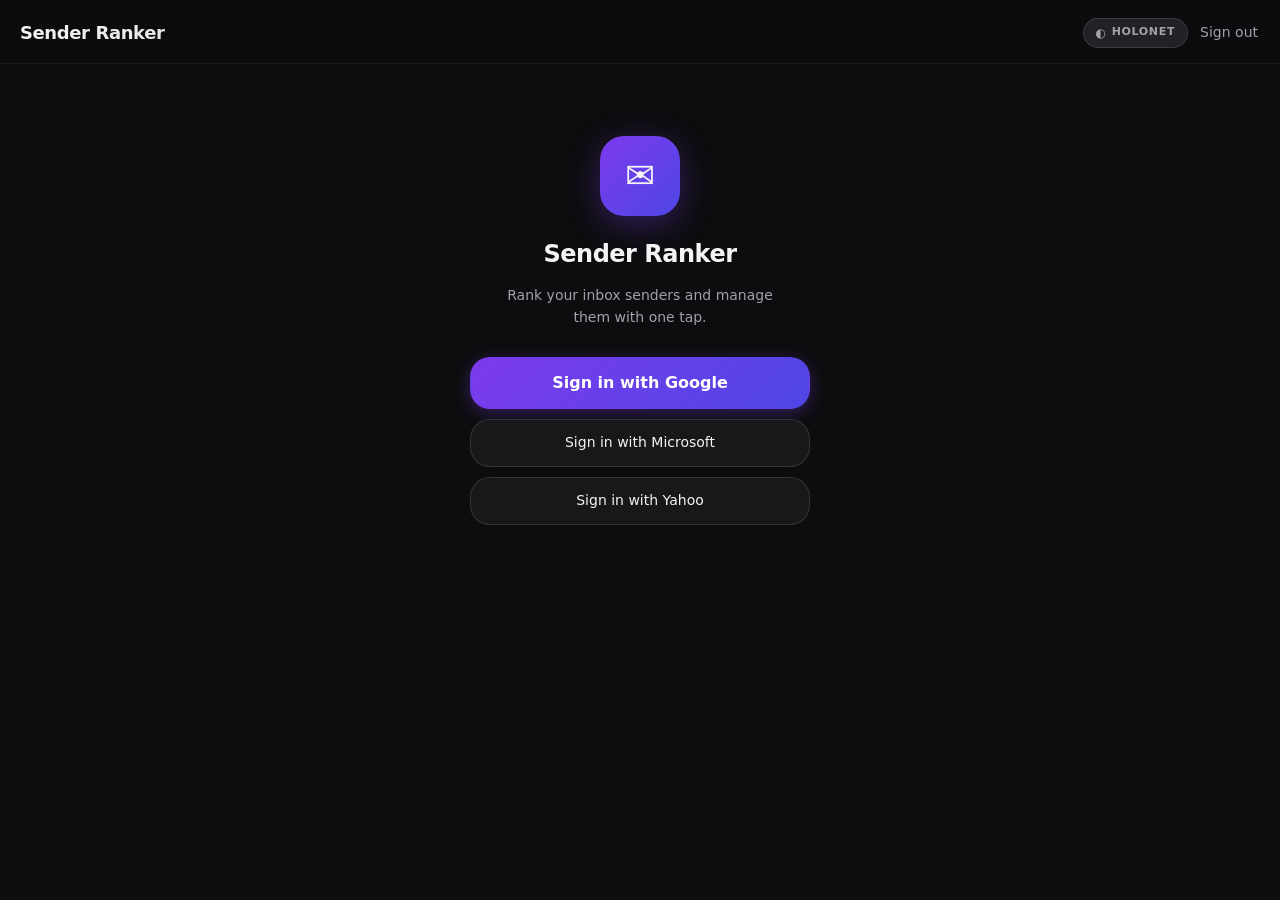
==== commit 4129a1fb: "feat: update app styles and structure for improved UI/UX - Revamped default theme to Premium Dark wi" ====
--- a/mobile/index.html
+++ b/mobile/index.html
@@ -19,20 +19,24 @@
   </header>
   <main>
     <section id="signin">
-      <p>Rank your Inbox senders and manage them with one tap.</p>
-      <button id="sign-in" class="primary">Sign in with Google</button>
-      <button id="sign-in-ms" hidden>Sign in with Microsoft (Outlook / Hotmail / Live)</button>
-      <button id="sign-in-yahoo" hidden>Sign in with Yahoo Mail</button>
+      <div class="signin-icon">✉️</div>
+      <h2>Sender Ranker</h2>
+      <p>Rank your inbox senders and manage them with one tap.</p>
+      <div class="signin-btns">
+        <button id="sign-in" class="primary">Sign in with Google</button>
+        <button id="sign-in-ms" hidden>Sign in with Microsoft</button>
+        <button id="sign-in-yahoo" hidden>Sign in with Yahoo</button>
+      </div>
     </section>
     <section id="app" hidden>
       <div class="toolbar">
-        <button id="scan" class="primary">📥 Scan Inbox</button>
-        <button id="manage-rules">🗂 Manage Rules</button>
-        <button id="auto-rule">✨ Auto Rule</button>
-        <div class="toolbar-divider"></div>
-        <button id="empty-trash" class="danger">🗑 Empty Trash</button>
-        <button id="empty-spam" class="danger">🚫 Delete Spam</button>
-        <button id="delete-inbox" class="danger">⏳ Delete Old Inbox</button>
+        <button id="scan" class="primary">Scan Inbox</button>
+        <button id="manage-rules">Manage Rules</button>
+        <button id="auto-rule">✦ Auto Rule</button>
+        <div class="toolbar-divider">Danger Zone</div>
+        <button id="empty-trash" class="danger">Empty Trash</button>
+        <button id="empty-spam" class="danger">Delete Spam</button>
+        <button id="delete-inbox" class="danger">Delete Old Inbox</button>
       </div>
       <p id="status" role="status"></p>
       <input id="filter" type="search" placeholder="Filter senders" hidden>
--- a/mobile/app.css
+++ b/mobile/app.css
@@ -1,76 +1,126 @@
-/* ── Design tokens: iOS theme ── */
+/* ══════════════════════════════════════════
+   DEFAULT THEME — Premium Dark
+   ══════════════════════════════════════════ */
 :root {
   color-scheme: dark;
-  --bg: #000;
-  --bg1: #1c1c1e;
-  --bg2: #2c2c2e;
-  --bg3: #3a3a3c;
-  --label: #fff;
-  --label2: rgba(235,235,245,.6);
-  --label3: rgba(235,235,245,.3);
-  --accent: #0a84ff;
-  --accent-press: #0071e3;
-  --red: #ff453a;
-  --red-soft: rgba(255,69,58,.12);
-  --green: #30d158;
-  --separator: rgba(84,84,88,.5);
-  --fill1: rgba(120,120,128,.36);
-  --fill2: rgba(120,120,128,.22);
-  --fill3: rgba(118,118,128,.14);
-  --radius-card: 16px;
-  --radius-btn: 12px;
-  --font-body: -apple-system, "SF Pro Text", system-ui, sans-serif;
+
+  /* Surfaces */
+  --bg:        #0d0d0f;
+  --surface:   #18181b;
+  --surface2:  #222226;
+  --surface3:  #2a2a2f;
+
+  /* Text */
+  --text:      #f4f4f5;
+  --text2:     #a1a1aa;
+  --text3:     #52525b;
+
+  /* Accent — electric violet-blue gradient */
+  --accent:        #7c3aed;
+  --accent2:       #4f46e5;
+  --accent-text:   #fff;
+  --accent-glow:   rgba(124,58,237,.35);
+  --accent-soft:   rgba(124,58,237,.12);
+
+  /* Semantic */
+  --red:       #f43f5e;
+  --red-soft:  rgba(244,63,94,.12);
+  --green:     #10b981;
+  --green-soft:rgba(16,185,129,.12);
+  --amber:     #f59e0b;
+
+  /* Structure */
+  --border:    rgba(255,255,255,.07);
+  --border2:   rgba(255,255,255,.12);
+  --shadow:    0 1px 3px rgba(0,0,0,.4), 0 4px 16px rgba(0,0,0,.3);
+  --shadow-lg: 0 8px 32px rgba(0,0,0,.6), 0 2px 8px rgba(0,0,0,.4);
+
+  /* Shape */
+  --r-sm:  8px;
+  --r-md:  14px;
+  --r-lg:  20px;
+  --r-xl:  28px;
+  --r-pill:999px;
+
+  /* Typography */
+  --font: -apple-system, "SF Pro Display", "Inter", system-ui, sans-serif;
+
+  /* HOLONET passthrough (unused in default) */
   --scanlines: none;
-  --glow: none;
-  --header-bg: rgba(0,0,0,.8);
-  --card-border: none;
-  --card-shadow: none;
-}
-
-/* ── HOLONET theme (Star Wars terminal) ── */
+  --glow-text: none;
+  --header-bg: rgba(13,13,15,.85);
+}
+
+/* ══════════════════════════════════════════
+   HOLONET THEME — Star Wars Terminal
+   ══════════════════════════════════════════ */
 [data-theme="holonet"] {
-  --bg: #00060f;
-  --bg1: #001a2e;
-  --bg2: #002440;
-  --bg3: #003055;
-  --label: #00e5ff;
-  --label2: rgba(0,229,255,.55);
-  --label3: rgba(0,229,255,.25);
-  --accent: #00e5ff;
-  --accent-press: #00b8d4;
-  --red: #ff6b35;
-  --red-soft: rgba(255,107,53,.15);
-  --green: #39ff14;
-  --separator: rgba(0,229,255,.18);
-  --fill1: rgba(0,229,255,.12);
-  --fill2: rgba(0,229,255,.08);
-  --fill3: rgba(0,229,255,.05);
-  --radius-card: 4px;
-  --radius-btn: 3px;
-  --font-body: "Courier New", "Lucida Console", monospace;
+  --bg:        #020810;
+  --surface:   #041020;
+  --surface2:  #061830;
+  --surface3:  #082040;
+
+  --text:      #a8f0ff;
+  --text2:     rgba(168,240,255,.5);
+  --text3:     rgba(168,240,255,.2);
+
+  --accent:        #00d4ff;
+  --accent2:       #0099cc;
+  --accent-text:   #000;
+  --accent-glow:   rgba(0,212,255,.4);
+  --accent-soft:   rgba(0,212,255,.1);
+
+  --red:       #ff4d1a;
+  --red-soft:  rgba(255,77,26,.12);
+  --green:     #00ff88;
+  --green-soft:rgba(0,255,136,.1);
+  --amber:     #ffcc00;
+
+  --border:    rgba(0,212,255,.12);
+  --border2:   rgba(0,212,255,.25);
+  --shadow:    0 0 0 1px rgba(0,212,255,.08), 0 4px 20px rgba(0,0,0,.6);
+  --shadow-lg: 0 0 0 1px rgba(0,212,255,.15), 0 8px 40px rgba(0,0,0,.8), 0 0 60px rgba(0,212,255,.06);
+
+  --r-sm:  2px;
+  --r-md:  4px;
+  --r-lg:  6px;
+  --r-xl:  8px;
+  --r-pill:4px;
+
+  --font: "Share Tech Mono", "Courier New", monospace;
+
   --scanlines: repeating-linear-gradient(
-    0deg, transparent, transparent 2px,
-    rgba(0,229,255,.025) 2px, rgba(0,229,255,.025) 4px
+    0deg, transparent, transparent 3px,
+    rgba(0,212,255,.018) 3px, rgba(0,212,255,.018) 4px
   );
-  --glow: 0 0 8px rgba(0,229,255,.45);
-  --header-bg: rgba(0,6,15,.92);
-  --card-border: 1px solid rgba(0,229,255,.15);
-  --card-shadow: 0 0 14px rgba(0,229,255,.05);
-}
-
-/* ── Reset ── */
-*, *::before, *::after { box-sizing: border-box; -webkit-tap-highlight-color: transparent; }
+  --glow-text: 0 0 12px rgba(0,212,255,.7);
+  --header-bg: rgba(2,8,16,.94);
+}
+
+/* ══════════════════════════════════════════
+   BASE
+   ══════════════════════════════════════════ */
+*, *::before, *::after {
+  box-sizing: border-box;
+  -webkit-tap-highlight-color: transparent;
+}
 
 body {
   margin: 0;
   background: var(--bg);
-  color: var(--label);
-  font: 16px/1.5 var(--font-body);
+  color: var(--text);
+  font: 15px/1.5 var(--font);
   -webkit-font-smoothing: antialiased;
-  padding: env(safe-area-inset-top) env(safe-area-inset-right) env(safe-area-inset-bottom) env(safe-area-inset-left);
-}
-
-/* Scanline overlay for HOLONET */
+  -moz-osx-font-smoothing: grayscale;
+  padding:
+    env(safe-area-inset-top)
+    env(safe-area-inset-right)
+    env(safe-area-inset-bottom)
+    env(safe-area-inset-left);
+  min-height: 100dvh;
+}
+
+/* Scanline overlay */
 body::after {
   content: "";
   position: fixed;
@@ -80,199 +130,340 @@
   z-index: 9999;
 }
 
-/* ── Header ── */
+/* ══════════════════════════════════════════
+   HEADER
+   ══════════════════════════════════════════ */
 header {
   display: flex;
   align-items: center;
   gap: 10px;
-  padding: 14px 16px 12px;
+  padding: 16px 20px 14px;
   position: sticky;
   top: 0;
-  z-index: 5;
+  z-index: 100;
   background: var(--header-bg);
-  backdrop-filter: saturate(180%) blur(24px);
-  -webkit-backdrop-filter: saturate(180%) blur(24px);
-  border-bottom: .5px solid var(--separator);
+  backdrop-filter: blur(24px) saturate(180%);
+  -webkit-backdrop-filter: blur(24px) saturate(180%);
+  border-bottom: 1px solid var(--border);
 }
 
 h1 {
   flex: 1;
-  font-size: 17px;
+  margin: 0;
+  font-size: 18px;
   font-weight: 700;
-  letter-spacing: -.2px;
-  margin: 0;
-  text-shadow: var(--glow);
+  letter-spacing: -.4px;
+  background: linear-gradient(135deg, var(--text) 0%, var(--text2) 100%);
+  -webkit-background-clip: text;
+  -webkit-text-fill-color: transparent;
+  background-clip: text;
   white-space: nowrap;
   overflow: hidden;
   text-overflow: ellipsis;
 }
 
-/* ── Theme toggle ── */
+[data-theme="holonet"] h1 {
+  background: linear-gradient(90deg, #00d4ff 0%, #00ff88 100%);
+  -webkit-background-clip: text;
+  -webkit-text-fill-color: transparent;
+  background-clip: text;
+  text-shadow: none;
+  letter-spacing: .05em;
+}
+[data-theme="holonet"] h1::before {
+  content: "▶ ";
+  font-size: 10px;
+}
+
+/* ── Theme toggle pill ── */
 #theme-toggle {
   flex-shrink: 0;
+  display: flex;
+  align-items: center;
+  gap: 5px;
   font-size: 11px;
-  font-weight: 700;
-  letter-spacing: .07em;
+  font-weight: 600;
+  letter-spacing: .06em;
   text-transform: uppercase;
-  background: var(--fill2);
-  color: var(--label2);
-  border: 1px solid var(--separator);
-  border-radius: 20px;
+  color: var(--text2);
+  background: var(--surface2);
+  border: 1px solid var(--border2);
+  border-radius: var(--r-pill);
   padding: 5px 12px;
   min-height: unset;
-  line-height: 1.4;
   white-space: nowrap;
-  box-shadow: var(--glow);
-  transition: color .2s, border-color .2s, box-shadow .2s;
-}
-#theme-toggle:active { opacity: .65; }
-
-/* ── Sign-out ── */
+  transition: color .2s, border-color .2s, background .2s;
+}
+#theme-toggle::before { content: "◐"; font-size: 12px; }
+#theme-toggle:active { opacity: .7; }
+
+[data-theme="holonet"] #theme-toggle {
+  color: var(--accent);
+  border-color: var(--border2);
+  box-shadow: 0 0 8px var(--accent-glow);
+}
+[data-theme="holonet"] #theme-toggle::before { content: "◈"; }
+
+/* ── Sign out ── */
 #sign-out {
   flex-shrink: 0;
   font-size: 14px;
   font-weight: 500;
-  color: var(--accent);
+  color: var(--text2);
   background: none;
   border: none;
-  padding: 6px 0;
+  padding: 6px 2px;
   min-height: unset;
   border-radius: 0;
   white-space: nowrap;
 }
-#sign-out:active { opacity: .55; }
-
-/* ── Main ── */
-main { padding: 0 16px 56px; }
-
-/* ── Sign-in screen ── */
+#sign-out:active { color: var(--red); opacity: 1; }
+
+/* ══════════════════════════════════════════
+   MAIN LAYOUT
+   ══════════════════════════════════════════ */
+main { padding: 0 16px 80px; }
+
+/* ══════════════════════════════════════════
+   SIGN-IN SCREEN
+   ══════════════════════════════════════════ */
 #signin {
   display: flex;
   flex-direction: column;
   align-items: center;
-  gap: 14px;
-  padding: 64px 0 0;
+  gap: 12px;
+  padding: 72px 0 0;
   text-align: center;
 }
-#signin::before {
-  content: "✉️";
-  font-size: 64px;
-  margin-bottom: 4px;
-  display: block;
-}
+
+.signin-icon {
+  width: 80px;
+  height: 80px;
+  border-radius: 24px;
+  background: linear-gradient(135deg, var(--accent) 0%, var(--accent2) 100%);
+  display: flex;
+  align-items: center;
+  justify-content: center;
+  font-size: 36px;
+  margin-bottom: 8px;
+  box-shadow: 0 8px 32px var(--accent-glow);
+}
+
+[data-theme="holonet"] .signin-icon {
+  background: transparent;
+  border: 2px solid var(--accent);
+  box-shadow: 0 0 24px var(--accent-glow), inset 0 0 24px rgba(0,212,255,.05);
+  font-size: 28px;
+}
+
+#signin h2 {
+  margin: 0;
+  font-size: 24px;
+  font-weight: 700;
+  letter-spacing: -.5px;
+}
+
 #signin p {
-  font-size: 15px;
-  color: var(--label2);
-  max-width: 300px;
-  margin: 0 0 8px;
+  font-size: 14px;
+  color: var(--text2);
+  max-width: 280px;
+  margin: 0 0 16px;
   line-height: 1.6;
 }
-#signin button {
+
+.signin-btns {
+  display: flex;
+  flex-direction: column;
+  gap: 10px;
   width: 100%;
   max-width: 340px;
-  border-radius: 14px;
-  font-size: 16px;
-  font-weight: 600;
-  min-height: 52px;
-}
-#sign-in-ms, #sign-in-yahoo {
-  background: var(--fill3);
-  color: var(--label);
-  border: 1px solid var(--separator);
-}
-
-/* ── Base button ── */
+}
+
+/* ══════════════════════════════════════════
+   BUTTONS — base
+   ══════════════════════════════════════════ */
 button {
   font: inherit;
-  color: var(--label);
-  background: var(--fill2);
-  border: none;
-  border-radius: var(--radius-btn);
-  padding: 13px 16px;
-  min-height: 48px;
+  display: inline-flex;
+  align-items: center;
+  justify-content: center;
+  gap: 7px;
+  color: var(--text);
+  background: var(--surface2);
+  border: 1px solid var(--border);
+  border-radius: var(--r-md);
+  padding: 12px 18px;
+  min-height: 46px;
   cursor: pointer;
-  transition: opacity .15s, background .15s;
+  transition: background .15s, border-color .15s, opacity .15s, box-shadow .15s;
   -webkit-user-select: none;
   user-select: none;
+  font-size: 14px;
+  font-weight: 500;
+  white-space: nowrap;
 }
 button:active { opacity: .65; }
-button:disabled { opacity: .28; cursor: default; }
-
+button:disabled { opacity: .25; cursor: default; }
+
+/* Primary */
 button.primary {
-  background: var(--accent);
-  color: #fff;
+  background: linear-gradient(135deg, var(--accent) 0%, var(--accent2) 100%);
+  color: var(--accent-text);
+  border-color: transparent;
   font-weight: 600;
-}
-button.primary:active { background: var(--accent-press); opacity: 1; }
-
-button.danger { color: var(--red); }
+  font-size: 15px;
+  box-shadow: 0 4px 16px var(--accent-glow);
+}
+button.primary:active {
+  opacity: .85;
+  box-shadow: 0 2px 8px var(--accent-glow);
+}
+
+[data-theme="holonet"] button.primary {
+  background: transparent;
+  color: var(--accent);
+  border-color: var(--accent);
+  box-shadow: 0 0 16px var(--accent-glow), inset 0 0 16px rgba(0,212,255,.04);
+  text-shadow: var(--glow-text);
+}
+[data-theme="holonet"] button.primary:active {
+  background: rgba(0,212,255,.08);
+  box-shadow: 0 0 28px var(--accent-glow);
+  opacity: 1;
+}
+
+/* Danger */
+button.danger {
+  color: var(--red);
+  background: var(--surface2);
+  border-color: var(--border);
+}
 button.danger:active { background: var(--red-soft); opacity: 1; }
 
-/* ── Toolbar ── */
+[data-theme="holonet"] button {
+  border-color: var(--border);
+  letter-spacing: .04em;
+  font-size: 12px;
+  text-transform: uppercase;
+}
+[data-theme="holonet"] button.danger {
+  border-color: rgba(255,77,26,.3);
+  box-shadow: 0 0 8px rgba(255,77,26,.1);
+}
+
+/* ══════════════════════════════════════════
+   SIGN-IN BUTTONS
+   ══════════════════════════════════════════ */
+#sign-in {
+  width: 100%;
+  min-height: 52px;
+  font-size: 16px;
+  border-radius: var(--r-lg);
+}
+#sign-in-ms, #sign-in-yahoo {
+  width: 100%;
+  min-height: 48px;
+  border-radius: var(--r-lg);
+  background: var(--surface);
+  border-color: var(--border2);
+  font-size: 14px;
+}
+
+/* ══════════════════════════════════════════
+   TOOLBAR
+   ══════════════════════════════════════════ */
 .toolbar {
   display: grid;
   grid-template-columns: 1fr 1fr;
-  gap: 10px;
+  gap: 8px;
   margin: 20px 0 0;
 }
 
-/* Primary row spans full width */
 .toolbar .primary {
   grid-column: 1 / -1;
+  min-height: 54px;
   font-size: 16px;
-  min-height: 52px;
-}
-
-/* Danger section separator */
+  border-radius: var(--r-lg);
+}
+
 .toolbar-divider {
   grid-column: 1 / -1;
-  height: .5px;
-  background: var(--separator);
-  margin: 2px 0;
-}
-
-/* ── Status bar ── */
+  display: flex;
+  align-items: center;
+  gap: 10px;
+  margin: 4px 0;
+  color: var(--text3);
+  font-size: 11px;
+  font-weight: 600;
+  letter-spacing: .08em;
+  text-transform: uppercase;
+}
+.toolbar-divider::before,
+.toolbar-divider::after {
+  content: "";
+  flex: 1;
+  height: 1px;
+  background: var(--border);
+}
+
+/* ══════════════════════════════════════════
+   STATUS
+   ══════════════════════════════════════════ */
 #status {
   font-size: 13px;
-  color: var(--label2);
-  min-height: 1.5em;
-  margin: 14px 0 6px;
+  color: var(--text2);
+  min-height: 1.6em;
+  margin: 16px 0 4px;
   text-align: center;
-  line-height: 1.5;
+  line-height: 1.6;
 }
 #status.error { color: var(--red); }
 
-/* ── Search ── */
+/* ══════════════════════════════════════════
+   SEARCH
+   ══════════════════════════════════════════ */
 input[type=search] {
   width: 100%;
   font: inherit;
   font-size: 15px;
-  padding: 11px 16px;
-  margin-bottom: 14px;
-  color: var(--label);
-  background: var(--fill3);
-  border: 1px solid transparent;
-  border-radius: 12px;
+  padding: 12px 16px;
+  margin-bottom: 12px;
+  color: var(--text);
+  background: var(--surface);
+  border: 1px solid var(--border);
+  border-radius: var(--r-md);
   outline: none;
   -webkit-appearance: none;
-  transition: background .15s, border-color .15s;
-}
-input[type=search]::placeholder { color: var(--label3); }
+  transition: border-color .2s, background .2s;
+}
+input[type=search]::placeholder { color: var(--text3); }
 input[type=search]:focus {
-  background: var(--fill2);
   border-color: var(--accent);
-}
-
-/* ── Sender list ── */
+  background: var(--surface2);
+  box-shadow: 0 0 0 3px var(--accent-soft);
+}
+[data-theme="holonet"] input[type=search]:focus {
+  box-shadow: 0 0 12px var(--accent-glow);
+}
+
+/* ══════════════════════════════════════════
+   SENDER LIST
+   ══════════════════════════════════════════ */
 ul { list-style: none; margin: 0; padding: 0; }
 
 li {
-  background: var(--bg1);
-  border-radius: var(--radius-card);
-  border: var(--card-border);
-  box-shadow: var(--card-shadow);
+  background: var(--surface);
+  border: 1px solid var(--border);
+  border-radius: var(--r-lg);
   padding: 16px;
-  margin-bottom: 10px;
+  margin-bottom: 8px;
+  box-shadow: var(--shadow);
+  transition: border-color .2s;
+}
+li:active { border-color: var(--border2); }
+
+[data-theme="holonet"] li {
+  box-shadow: var(--shadow);
 }
 
 .top {
@@ -282,117 +473,156 @@
   gap: 12px;
 }
 
+.sender-info { flex: 1; min-width: 0; }
+
 .name {
   font-size: 15px;
   font-weight: 600;
-  word-break: break-word;
-  line-height: 1.4;
+  color: var(--text);
+  white-space: nowrap;
+  overflow: hidden;
+  text-overflow: ellipsis;
+  letter-spacing: -.1px;
 }
 
 .email {
   display: block;
-  font-weight: 400;
   font-size: 12px;
-  color: var(--label2);
-  word-break: break-all;
-  margin-top: 3px;
-  line-height: 1.4;
+  color: var(--text2);
+  margin-top: 2px;
+  white-space: nowrap;
+  overflow: hidden;
+  text-overflow: ellipsis;
 }
 
 .count-btn {
   flex-shrink: 0;
-  background: var(--fill3);
+  background: var(--accent-soft);
   color: var(--accent);
-  font: 600 13px/1 var(--font-body);
-  padding: 6px 12px;
-  border-radius: 20px;
+  font: 600 12px/1 var(--font);
+  padding: 5px 11px;
+  border-radius: var(--r-pill);
   min-height: unset;
   cursor: pointer;
   white-space: nowrap;
-  border: 1px solid transparent;
-}
-.count-btn:active { background: var(--fill2); opacity: 1; }
-
-/* ── Per-sender action buttons ── */
+  border: 1px solid rgba(124,58,237,.2);
+  transition: background .15s;
+}
+.count-btn:active { background: rgba(124,58,237,.22); opacity: 1; }
+
+[data-theme="holonet"] .count-btn {
+  background: var(--accent-soft);
+  color: var(--accent);
+  border-color: var(--border2);
+  text-shadow: var(--glow-text);
+}
+
+/* ── Action row ── */
 .actions {
   display: grid;
-  grid-template-columns: repeat(2, 1fr);
-  gap: 8px;
-  margin-top: 14px;
-}
+  grid-template-columns: repeat(4, 1fr);
+  gap: 6px;
+  margin-top: 12px;
+}
+
 .actions button {
-  font-size: 13px;
+  font-size: 12px;
   font-weight: 500;
-  padding: 10px 8px;
-  min-height: 40px;
-  border-radius: 10px;
-  background: var(--fill3);
-  line-height: 1.3;
-}
-/* Delete Always + Block are destructive */
+  padding: 8px 4px;
+  min-height: 36px;
+  border-radius: var(--r-sm);
+  background: var(--surface2);
+  border-color: var(--border);
+  color: var(--text2);
+  flex-direction: column;
+  gap: 2px;
+}
+.actions button:active { background: var(--surface3); opacity: 1; }
+
+/* Delete Always + Block */
 .actions button:nth-child(3),
-.actions button:nth-child(4) { color: var(--red); }
+.actions button:nth-child(4) {
+  color: var(--red);
+  border-color: rgba(244,63,94,.15);
+}
 .actions button:nth-child(3):active,
-.actions button:nth-child(4):active { background: var(--red-soft); opacity: 1; }
+.actions button:nth-child(4):active {
+  background: var(--red-soft);
+  opacity: 1;
+}
 
 .result {
   font-size: 12px;
   color: var(--green);
   margin-top: 10px;
-  padding-left: 2px;
   line-height: 1.5;
-}
+  display: flex;
+  align-items: center;
+  gap: 5px;
+}
+.result::before { content: "✓"; font-weight: 700; }
 .result.error { color: var(--red); }
-
-/* ── Modal backdrop ── */
+.result.error::before { content: "✕"; }
+
+/* ══════════════════════════════════════════
+   MODAL BACKDROP
+   ══════════════════════════════════════════ */
 .preview-backdrop {
   position: fixed;
   inset: 0;
-  background: rgba(0,0,0,.55);
-  backdrop-filter: blur(10px);
-  -webkit-backdrop-filter: blur(10px);
+  background: rgba(0,0,0,.6);
+  backdrop-filter: blur(12px);
+  -webkit-backdrop-filter: blur(12px);
   display: flex;
   align-items: flex-end;
   justify-content: center;
-  z-index: 10;
+  z-index: 200;
   padding-bottom: env(safe-area-inset-bottom);
 }
 
-/* ── Modal sheet ── */
+/* ══════════════════════════════════════════
+   MODAL SHEET
+   ══════════════════════════════════════════ */
 .preview-modal {
   width: 100%;
-  max-width: 620px;
-  max-height: 85vh;
+  max-width: 640px;
+  max-height: 88vh;
   display: flex;
   flex-direction: column;
-  background: var(--bg1);
-  border-radius: 20px 20px 0 0;
+  background: var(--surface);
+  border: 1px solid var(--border2);
+  border-bottom: none;
+  border-radius: var(--r-xl) var(--r-xl) 0 0;
   overflow: hidden;
-  border: var(--card-border);
-  box-shadow: 0 -2px 40px rgba(0,0,0,.4);
-}
-
-/* Drag handle */
+  box-shadow: var(--shadow-lg);
+}
+
 .preview-modal::before {
   content: "";
   display: block;
-  width: 40px;
+  width: 36px;
   height: 4px;
-  background: var(--fill1);
+  background: var(--border2);
   border-radius: 2px;
   margin: 12px auto 0;
   flex-shrink: 0;
 }
 
+[data-theme="holonet"] .preview-modal {
+  border-radius: var(--r-xl) var(--r-xl) 0 0;
+  box-shadow: var(--shadow-lg);
+}
+
 .preview-modal header {
   display: flex;
   justify-content: space-between;
   align-items: center;
-  gap: 10px;
-  padding: 14px 18px;
-  border-bottom: .5px solid var(--separator);
+  gap: 12px;
+  padding: 14px 20px 14px;
+  border-bottom: 1px solid var(--border);
   font-size: 16px;
   font-weight: 700;
+  letter-spacing: -.2px;
   overflow-wrap: anywhere;
   position: static;
   background: none;
@@ -402,8 +632,8 @@
 
 .preview-modal header button {
   flex-shrink: 0;
-  background: var(--fill2);
-  color: var(--label2);
+  background: var(--surface3);
+  color: var(--text2);
   font-size: 14px;
   font-weight: 600;
   width: 30px;
@@ -411,69 +641,92 @@
   min-height: unset;
   padding: 0;
   border-radius: 50%;
+  border: none;
   display: flex;
   align-items: center;
   justify-content: center;
-  border: none;
-}
+}
+.preview-modal header button:active { background: var(--surface2); opacity: 1; }
 
 .preview-modal > div {
   overflow-y: auto;
-  padding: 6px 18px 20px;
+  padding: 8px 20px 24px;
   -webkit-overflow-scrolling: touch;
 }
 
-.preview-modal ol { margin: 0; padding-left: 22px; font-size: 14px; }
+.preview-modal ol { margin: 0; padding-left: 20px; font-size: 14px; }
 .preview-modal li {
   background: none;
+  border: none;
   border-radius: 0;
-  border: none;
   box-shadow: none;
   margin: 0;
-  padding: 11px 0;
-  border-bottom: .5px solid var(--separator);
+  padding: 12px 0;
+  border-bottom: 1px solid var(--border);
 }
 .preview-modal li:last-child { border-bottom: none; }
-.preview-modal li small { display: block; font-size: 11px; color: var(--label2); margin-top: 3px; }
-
-/* ── Delete Inbox modal ── */
+.preview-modal li small {
+  display: block;
+  font-size: 11px;
+  color: var(--text3);
+  margin-top: 3px;
+}
+
+/* ══════════════════════════════════════════
+   DELETE INBOX MODAL
+   ══════════════════════════════════════════ */
 .age-note {
   font-size: 13px;
-  color: var(--label2);
-  margin: 10px 0 14px;
-  padding: 0 18px;
+  color: var(--text2);
+  margin: 12px 0 16px;
+  padding: 0 20px;
   line-height: 1.6;
 }
-.age-options { display: grid; gap: 10px; padding: 0 18px 10px; }
+
+.age-options { display: grid; gap: 8px; padding: 0 20px 12px; }
+
 .age-options button {
-  background: var(--fill3);
-  border: 1px solid var(--separator);
-  border-radius: 12px;
-  color: var(--label);
+  background: var(--surface2);
+  border: 1px solid var(--border);
+  border-radius: var(--r-md);
+  color: var(--text);
   font: inherit;
   font-size: 15px;
   padding: 14px 16px;
   text-align: left;
   min-height: unset;
-}
-.age-options button:active { background: var(--red-soft); color: var(--red); opacity: 1; }
-
-/* ── Manage Rules modal ── */
+  justify-content: flex-start;
+}
+.age-options button:active { background: var(--red-soft); color: var(--red); border-color: var(--red); opacity: 1; }
+
+/* ══════════════════════════════════════════
+   MANAGE RULES MODAL
+   ══════════════════════════════════════════ */
 .rules-group {
-  padding: 14px 18px;
-  border-bottom: .5px solid var(--separator);
+  padding: 16px 20px;
+  border-bottom: 1px solid var(--border);
 }
 .rules-group:last-child { border-bottom: none; }
+
 .rules-domain {
-  font-size: 15px;
+  font-size: 14px;
   font-weight: 700;
-  margin-bottom: 6px;
+  margin-bottom: 4px;
   color: var(--accent);
-  text-shadow: var(--glow);
-}
-.rules-group .age-options button:active { background: rgba(10,132,255,.15); color: var(--accent); opacity: 1; }
-
-/* ── Auto Rule modal ── */
+  letter-spacing: -.1px;
+}
+[data-theme="holonet"] .rules-domain { text-shadow: var(--glow-text); }
+
+.rules-group .age-options button:active {
+  background: var(--accent-soft);
+  color: var(--accent);
+  border-color: var(--accent);
+  opacity: 1;
+}
+
+/* ══════════════════════════════════════════
+   AUTO RULE MODAL
+   ══════════════════════════════════════════ */
 .auto-rule-body { padding: 0; }
 
 .auto-rule-spinner-wrap {
@@ -481,144 +734,107 @@
   flex-direction: column;
   align-items: center;
   gap: 16px;
-  padding: 48px 18px;
-  color: var(--label2);
+  padding: 56px 20px;
+  color: var(--text2);
   font-size: 14px;
 }
 
 @keyframes ar-spin { to { transform: rotate(360deg); } }
+
 .auto-rule-spinner {
-  width: 38px;
-  height: 38px;
-  border: 3px solid var(--fill2);
+  width: 40px;
+  height: 40px;
+  border: 3px solid var(--border2);
   border-top-color: var(--accent);
   border-radius: 50%;
-  animation: ar-spin .7s linear infinite;
+  animation: ar-spin .65s linear infinite;
+  box-shadow: 0 0 12px var(--accent-glow);
 }
 
 .auto-rule-item {
-  padding: 16px 18px;
-  border-bottom: .5px solid var(--separator);
-  transition: opacity .35s;
+  padding: 16px 20px;
+  border-bottom: 1px solid var(--border);
+  transition: opacity .4s;
 }
 .auto-rule-item:last-child { border-bottom: none; }
-.auto-rule-item.auto-rule-done    { opacity: .38; }
-.auto-rule-item.auto-rule-rejected { opacity: .22; }
+.auto-rule-item.auto-rule-done     { opacity: .3; }
+.auto-rule-item.auto-rule-rejected { opacity: .18; }
 
 .auto-rule-emails {
   font-size: 12px;
-  color: var(--label2);
+  color: var(--text2);
   margin: 4px 0 10px;
   word-break: break-all;
   white-space: pre-line;
-  line-height: 1.6;
+  line-height: 1.7;
 }
 
 .auto-rule-action {
   display: inline-flex;
   align-items: center;
   gap: 5px;
-  font-size: 12px;
-  font-weight: 600;
+  font-size: 11px;
+  font-weight: 700;
+  letter-spacing: .04em;
+  text-transform: uppercase;
   padding: 4px 12px;
-  border-radius: 20px;
-  margin-bottom: 12px;
-}
-.auto-rule-action--folder { background: rgba(10,132,255,.15); color: var(--accent); }
-.auto-rule-action--block  { background: var(--red-soft); color: var(--red); }
-
-.auto-rule-btns { display: flex; gap: 10px; }
+  border-radius: var(--r-pill);
+  margin-bottom: 14px;
+}
+.auto-rule-action--folder {
+  background: var(--accent-soft);
+  color: var(--accent);
+  border: 1px solid rgba(124,58,237,.25);
+}
+.auto-rule-action--block {
+  background: var(--red-soft);
+  color: var(--red);
+  border: 1px solid rgba(244,63,94,.2);
+}
+
+[data-theme="holonet"] .auto-rule-action--folder {
+  border-color: var(--border2);
+}
+[data-theme="holonet"] .auto-rule-action--block {
+  border-color: rgba(255,77,26,.3);
+}
+
+.auto-rule-btns { display: flex; gap: 8px; }
 
 .auto-rule-apply {
   flex: 1;
-  background: var(--accent);
-  color: #fff;
+  background: linear-gradient(135deg, var(--accent) 0%, var(--accent2) 100%);
+  color: var(--accent-text);
   font-weight: 600;
-  font-size: 15px;
+  font-size: 14px;
   padding: 11px 16px;
   min-height: unset;
-  border-radius: 12px;
-  text-align: center;
-}
-.auto-rule-apply:active { background: var(--accent-press); opacity: 1; }
-
-.auto-rule-reject {
-  flex: 1;
-  background: var(--fill3);
-  color: var(--label2);
-  font-size: 15px;
-  padding: 11px 16px;
-  min-height: unset;
-  border-radius: 12px;
-  border: 1px solid var(--separator);
-  text-align: center;
-}
-.auto-rule-reject:active { background: var(--red-soft); color: var(--red); opacity: 1; }
-
-/* ── HOLONET overrides ── */
-[data-theme="holonet"] h1::before { content: "\25B6  "; font-size: 10px; opacity: .6; }
-
-[data-theme="holonet"] li {
-  border: var(--card-border);
-  box-shadow: var(--card-shadow);
-}
-
-[data-theme="holonet"] button {
-  border: 1px solid rgba(0,229,255,.18);
-  letter-spacing: .05em;
-  text-transform: uppercase;
-  font-size: 11px;
-}
-
-[data-theme="holonet"] button.primary {
-  background: transparent;
-  color: var(--accent);
-  border-color: var(--accent);
-  box-shadow: 0 0 12px rgba(0,229,255,.28), inset 0 0 12px rgba(0,229,255,.04);
-  text-shadow: 0 0 8px rgba(0,229,255,.8);
-}
-[data-theme="holonet"] button.primary:active {
-  background: rgba(0,229,255,.1);
-  box-shadow: 0 0 20px rgba(0,229,255,.5);
-}
-
-[data-theme="holonet"] button.danger {
-  border-color: rgba(255,107,53,.35);
-  box-shadow: 0 0 8px rgba(255,107,53,.12);
-}
-
-[data-theme="holonet"] .count-btn {
-  border: 1px solid rgba(0,229,255,.22);
-  text-shadow: 0 0 6px rgba(0,229,255,.55);
-}
-
-[data-theme="holonet"] input[type=search] {
-  border: 1px solid rgba(0,229,255,.2);
-  border-radius: 3px;
-  caret-color: var(--accent);
-}
-
-[data-theme="holonet"] .preview-modal {
-  border: 1px solid rgba(0,229,255,.22);
-  border-bottom: none;
-  box-shadow: 0 -4px 48px rgba(0,229,255,.1);
-  border-radius: 6px 6px 0 0;
-}
-[data-theme="holonet"] .preview-modal::before { background: rgba(0,229,255,.28); }
-
-[data-theme="holonet"] #signin::before {
-  content: "\25C6";
-  color: var(--accent);
-  text-shadow: 0 0 24px rgba(0,229,255,.9);
-}
+  border-radius: var(--r-md);
+  border: none;
+  box-shadow: 0 4px 12px var(--accent-glow);
+}
+.auto-rule-apply:active { opacity: .8; box-shadow: none; }
 
 [data-theme="holonet"] .auto-rule-apply {
   background: transparent;
   color: var(--accent);
   border: 1px solid var(--accent);
-  box-shadow: 0 0 10px rgba(0,229,255,.22);
-  text-shadow: 0 0 6px rgba(0,229,255,.6);
-}
-[data-theme="holonet"] .auto-rule-action--folder { border: 1px solid rgba(0,229,255,.28); }
-[data-theme="holonet"] .auto-rule-action--block  { border: 1px solid rgba(255,107,53,.28); }
-[data-theme="holonet"] .age-options button:active { background: rgba(255,107,53,.12); }
+  box-shadow: 0 0 12px var(--accent-glow);
+  text-shadow: var(--glow-text);
+}
+[data-theme="holonet"] .auto-rule-apply:active {
+  background: rgba(0,212,255,.08);
+  opacity: 1;
+}
+
+.auto-rule-reject {
+  flex: 1;
+  background: var(--surface2);
+  color: var(--text2);
+  font-size: 14px;
+  padding: 11px 16px;
+  min-height: unset;
+  border-radius: var(--r-md);
+  border: 1px solid var(--border);
+}
+.auto-rule-reject:active { background: var(--red-soft); color: var(--red); border-color: var(--red); opacity: 1; }
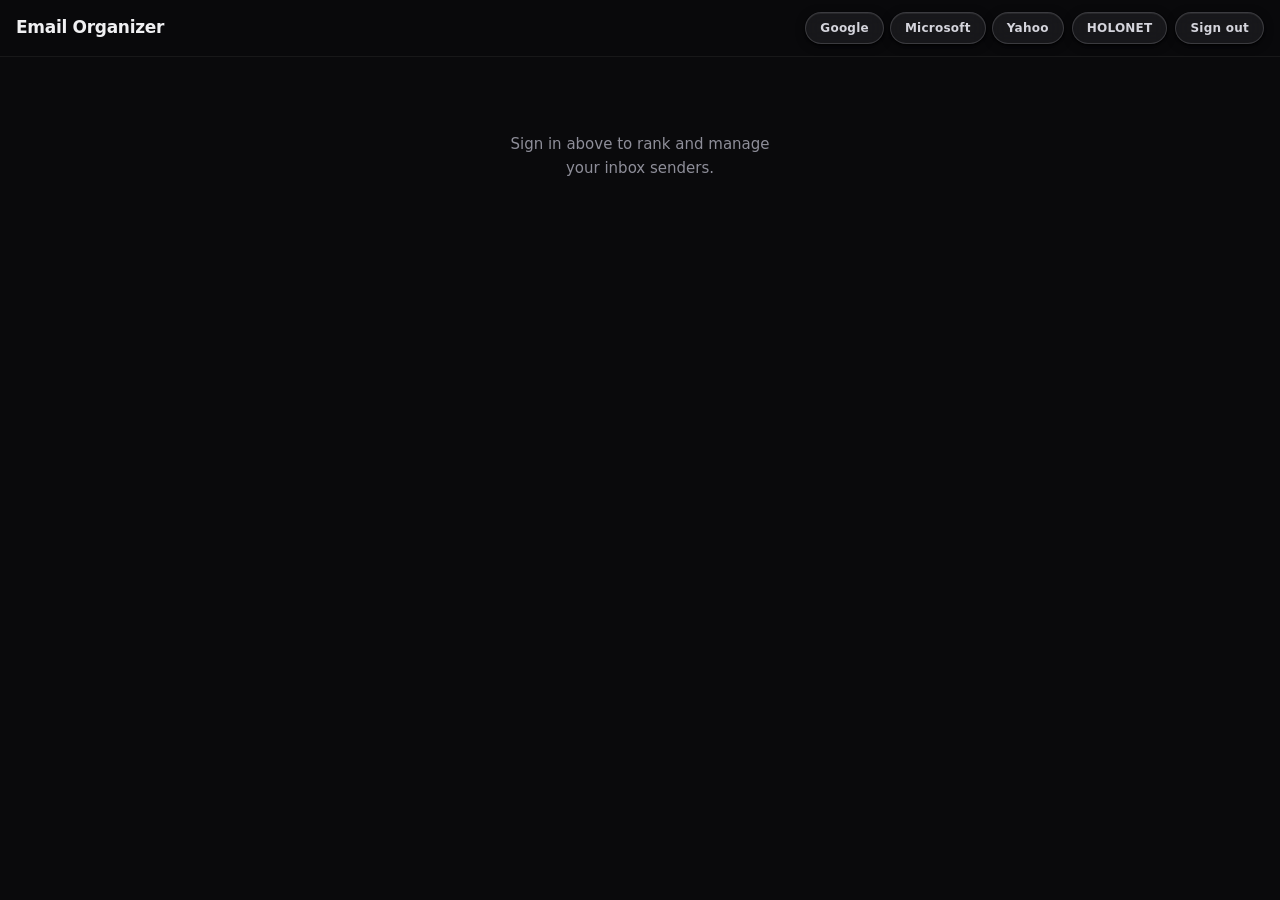
==== commit 060e495b: "refactor: rename app title and header to Email Organizer; update theme toggle button labels" ====
--- a/mobile/index.html
+++ b/mobile/index.html
@@ -8,25 +8,23 @@
   <meta name="theme-color" content="#16181d">
   <meta http-equiv="Content-Security-Policy" content="default-src 'none'; script-src 'self' https://accounts.google.com/gsi/; style-src 'self' https://accounts.google.com/gsi/; frame-src https://accounts.google.com/gsi/; connect-src https://gmail.googleapis.com https://accounts.google.com https://graph.microsoft.com https://login.microsoftonline.com https://api.login.yahoo.com; manifest-src 'self'; base-uri 'none'; form-action 'none' https://login.microsoftonline.com https://api.login.yahoo.com">
   <link rel="manifest" href="manifest.webmanifest">
-  <title>Sender Ranker</title>
+  <title>Email Organizer</title>
   <link rel="stylesheet" href="app.css?v=8">
 </head>
 <body>
   <header>
-    <h1>Sender Ranker</h1>
+    <h1>Email Organizer</h1>
+    <div id="header-signin">
+      <button id="sign-in">Google</button>
+      <button id="sign-in-ms" hidden>Microsoft</button>
+      <button id="sign-in-yahoo" hidden>Yahoo</button>
+    </div>
     <button id="theme-toggle" aria-label="Switch theme">HOLONET</button>
     <button id="sign-out" hidden>Sign out</button>
   </header>
   <main>
     <section id="signin">
-      <div class="signin-icon">✉️</div>
-      <h2>Sender Ranker</h2>
-      <p>Rank your inbox senders and manage them with one tap.</p>
-      <div class="signin-btns">
-        <button id="sign-in" class="primary">Sign in with Google</button>
-        <button id="sign-in-ms" hidden>Sign in with Microsoft</button>
-        <button id="sign-in-yahoo" hidden>Sign in with Yahoo</button>
-      </div>
+      <p>Sign in above to rank and manage your inbox senders.</p>
     </section>
     <section id="app" hidden>
       <div class="toolbar">
--- a/mobile/app.css
+++ b/mobile/app.css
@@ -5,50 +5,54 @@
   color-scheme: dark;
 
   /* Surfaces */
-  --bg:        #0d0d0f;
-  --surface:   #18181b;
-  --surface2:  #222226;
-  --surface3:  #2a2a2f;
+  --bg:        #0a0a0c;
+  --surface:   #141416;
+  --surface2:  #1e1e22;
+  --surface3:  #28282e;
 
   /* Text */
-  --text:      #f4f4f5;
-  --text2:     #a1a1aa;
-  --text3:     #52525b;
-
-  /* Accent — electric violet-blue gradient */
-  --accent:        #7c3aed;
-  --accent2:       #4f46e5;
-  --accent-text:   #fff;
-  --accent-glow:   rgba(124,58,237,.35);
-  --accent-soft:   rgba(124,58,237,.12);
+  --text:      #f0f0f2;
+  --text2:     #8e8e99;
+  --text3:     #44444d;
+
+  /* Silver glass button */
+  --btn-bg:        rgba(200,200,210,.08);
+  --btn-border:    rgba(220,220,230,.18);
+  --btn-shadow:    0 2px 8px rgba(0,0,0,.55), 0 1px 2px rgba(0,0,0,.8), inset 0 1px 0 rgba(255,255,255,.07);
+  --btn-text:      #d4d4dc;
+
+  /* Accent (scan / primary only) */
+  --accent:        #c8c8d8;
+  --accent2:       #a0a0b8;
+  --accent-text:   #0a0a0c;
+  --accent-glow:   rgba(200,200,220,.2);
+  --accent-soft:   rgba(200,200,220,.08);
 
   /* Semantic */
   --red:       #f43f5e;
-  --red-soft:  rgba(244,63,94,.12);
+  --red-soft:  rgba(244,63,94,.1);
   --green:     #10b981;
-  --green-soft:rgba(16,185,129,.12);
-  --amber:     #f59e0b;
 
   /* Structure */
-  --border:    rgba(255,255,255,.07);
-  --border2:   rgba(255,255,255,.12);
-  --shadow:    0 1px 3px rgba(0,0,0,.4), 0 4px 16px rgba(0,0,0,.3);
-  --shadow-lg: 0 8px 32px rgba(0,0,0,.6), 0 2px 8px rgba(0,0,0,.4);
+  --border:    rgba(255,255,255,.06);
+  --border2:   rgba(255,255,255,.11);
+  --shadow:    0 1px 4px rgba(0,0,0,.5), 0 4px 16px rgba(0,0,0,.35);
+  --shadow-lg: 0 8px 40px rgba(0,0,0,.7), 0 2px 8px rgba(0,0,0,.5);
 
   /* Shape */
   --r-sm:  8px;
-  --r-md:  14px;
-  --r-lg:  20px;
-  --r-xl:  28px;
+  --r-md:  12px;
+  --r-lg:  18px;
+  --r-xl:  26px;
   --r-pill:999px;
 
   /* Typography */
   --font: -apple-system, "SF Pro Display", "Inter", system-ui, sans-serif;
 
-  /* HOLONET passthrough (unused in default) */
+  /* HOLONET passthrough */
   --scanlines: none;
   --glow-text: none;
-  --header-bg: rgba(13,13,15,.85);
+  --header-bg: rgba(10,10,12,.88);
 }
 
 /* ══════════════════════════════════════════
@@ -136,8 +140,8 @@
 header {
   display: flex;
   align-items: center;
-  gap: 10px;
-  padding: 16px 20px 14px;
+  gap: 8px;
+  padding: 12px 16px;
   position: sticky;
   top: 0;
   z-index: 100;
@@ -150,13 +154,10 @@
 h1 {
   flex: 1;
   margin: 0;
-  font-size: 18px;
+  font-size: 17px;
   font-weight: 700;
-  letter-spacing: -.4px;
-  background: linear-gradient(135deg, var(--text) 0%, var(--text2) 100%);
-  -webkit-background-clip: text;
-  -webkit-text-fill-color: transparent;
-  background-clip: text;
+  letter-spacing: -.3px;
+  color: var(--text);
   white-space: nowrap;
   overflow: hidden;
   text-overflow: ellipsis;
@@ -167,57 +168,48 @@
   -webkit-background-clip: text;
   -webkit-text-fill-color: transparent;
   background-clip: text;
-  text-shadow: none;
-  letter-spacing: .05em;
-}
-[data-theme="holonet"] h1::before {
-  content: "▶ ";
-  font-size: 10px;
-}
-
-/* ── Theme toggle pill ── */
-#theme-toggle {
+  letter-spacing: .04em;
+}
+[data-theme="holonet"] h1::before { content: "\25B6 "; font-size: 9px; }
+
+/* ── Header sign-in group ── */
+#header-signin {
+  display: flex;
+  gap: 6px;
+  align-items: center;
+}
+
+/* All header buttons: sign-in, theme-toggle, sign-out share the same silver glass style */
+#header-signin button,
+#theme-toggle,
+#sign-out {
   flex-shrink: 0;
-  display: flex;
-  align-items: center;
-  gap: 5px;
-  font-size: 11px;
+  font-size: 12px;
   font-weight: 600;
-  letter-spacing: .06em;
-  text-transform: uppercase;
-  color: var(--text2);
-  background: var(--surface2);
-  border: 1px solid var(--border2);
+  letter-spacing: .02em;
+  color: var(--btn-text);
+  background: var(--btn-bg);
+  border: 1px solid var(--btn-border);
   border-radius: var(--r-pill);
-  padding: 5px 12px;
+  padding: 6px 14px;
   min-height: unset;
   white-space: nowrap;
-  transition: color .2s, border-color .2s, background .2s;
-}
-#theme-toggle::before { content: "◐"; font-size: 12px; }
-#theme-toggle:active { opacity: .7; }
-
-[data-theme="holonet"] #theme-toggle {
+  box-shadow: var(--btn-shadow);
+  backdrop-filter: blur(8px);
+  -webkit-backdrop-filter: blur(8px);
+  transition: background .15s, border-color .15s;
+}
+#header-signin button:active,
+#theme-toggle:active,
+#sign-out:active { background: rgba(220,220,230,.14); opacity: 1; }
+
+[data-theme="holonet"] #header-signin button,
+[data-theme="holonet"] #theme-toggle,
+[data-theme="holonet"] #sign-out {
   color: var(--accent);
   border-color: var(--border2);
-  box-shadow: 0 0 8px var(--accent-glow);
-}
-[data-theme="holonet"] #theme-toggle::before { content: "◈"; }
-
-/* ── Sign out ── */
-#sign-out {
-  flex-shrink: 0;
-  font-size: 14px;
-  font-weight: 500;
-  color: var(--text2);
-  background: none;
-  border: none;
-  padding: 6px 2px;
-  min-height: unset;
-  border-radius: 0;
-  white-space: nowrap;
-}
-#sign-out:active { color: var(--red); opacity: 1; }
+  box-shadow: 0 0 8px var(--accent-glow), 0 2px 8px rgba(0,0,0,.6), inset 0 1px 0 rgba(0,212,255,.08);
+}
 
 /* ══════════════════════════════════════════
    MAIN LAYOUT
@@ -231,56 +223,18 @@
   display: flex;
   flex-direction: column;
   align-items: center;
-  gap: 12px;
-  padding: 72px 0 0;
+  padding: 60px 20px 0;
   text-align: center;
 }
-
-.signin-icon {
-  width: 80px;
-  height: 80px;
-  border-radius: 24px;
-  background: linear-gradient(135deg, var(--accent) 0%, var(--accent2) 100%);
-  display: flex;
-  align-items: center;
-  justify-content: center;
-  font-size: 36px;
-  margin-bottom: 8px;
-  box-shadow: 0 8px 32px var(--accent-glow);
-}
-
-[data-theme="holonet"] .signin-icon {
-  background: transparent;
-  border: 2px solid var(--accent);
-  box-shadow: 0 0 24px var(--accent-glow), inset 0 0 24px rgba(0,212,255,.05);
-  font-size: 28px;
-}
-
-#signin h2 {
-  margin: 0;
-  font-size: 24px;
-  font-weight: 700;
-  letter-spacing: -.5px;
-}
-
 #signin p {
-  font-size: 14px;
-  color: var(--text2);
+  font-size: 15px;
+  color: var(--text2);
+  line-height: 1.6;
   max-width: 280px;
-  margin: 0 0 16px;
-  line-height: 1.6;
-}
-
-.signin-btns {
-  display: flex;
-  flex-direction: column;
-  gap: 10px;
-  width: 100%;
-  max-width: 340px;
-}
-
-/* ══════════════════════════════════════════
-   BUTTONS — base
+}
+
+/* ══════════════════════════════════════════
+   BUTTONS — base (silver glass)
    ══════════════════════════════════════════ */
 button {
   font: inherit;
@@ -288,85 +242,63 @@
   align-items: center;
   justify-content: center;
   gap: 7px;
-  color: var(--text);
-  background: var(--surface2);
-  border: 1px solid var(--border);
+  color: var(--btn-text);
+  background: var(--btn-bg);
+  border: 1px solid var(--btn-border);
   border-radius: var(--r-md);
   padding: 12px 18px;
   min-height: 46px;
   cursor: pointer;
-  transition: background .15s, border-color .15s, opacity .15s, box-shadow .15s;
+  box-shadow: var(--btn-shadow);
+  backdrop-filter: blur(6px);
+  -webkit-backdrop-filter: blur(6px);
+  transition: background .15s, border-color .15s, opacity .15s;
   -webkit-user-select: none;
   user-select: none;
   font-size: 14px;
   font-weight: 500;
   white-space: nowrap;
 }
-button:active { opacity: .65; }
-button:disabled { opacity: .25; cursor: default; }
-
-/* Primary */
+button:active { background: rgba(220,220,230,.14); opacity: 1; }
+button:disabled { opacity: .22; cursor: default; }
+
+/* Primary — slightly brighter silver for Scan Inbox */
 button.primary {
-  background: linear-gradient(135deg, var(--accent) 0%, var(--accent2) 100%);
-  color: var(--accent-text);
-  border-color: transparent;
-  font-weight: 600;
+  background: rgba(220,220,230,.13);
+  border-color: rgba(230,230,240,.28);
+  color: #e8e8f0;
+  font-weight: 700;
   font-size: 15px;
-  box-shadow: 0 4px 16px var(--accent-glow);
-}
-button.primary:active {
-  opacity: .85;
-  box-shadow: 0 2px 8px var(--accent-glow);
-}
-
-[data-theme="holonet"] button.primary {
-  background: transparent;
+  box-shadow: 0 2px 12px rgba(0,0,0,.6), 0 1px 3px rgba(0,0,0,.9), inset 0 1px 0 rgba(255,255,255,.12);
+}
+button.primary:active { background: rgba(230,230,240,.2); opacity: 1; }
+
+/* Danger */
+button.danger { color: var(--red); }
+button.danger:active { background: var(--red-soft); opacity: 1; }
+
+[data-theme="holonet"] button {
   color: var(--accent);
-  border-color: var(--accent);
-  box-shadow: 0 0 16px var(--accent-glow), inset 0 0 16px rgba(0,212,255,.04);
-  text-shadow: var(--glow-text);
-}
-[data-theme="holonet"] button.primary:active {
-  background: rgba(0,212,255,.08);
-  box-shadow: 0 0 28px var(--accent-glow);
-  opacity: 1;
-}
-
-/* Danger */
-button.danger {
-  color: var(--red);
-  background: var(--surface2);
-  border-color: var(--border);
-}
-button.danger:active { background: var(--red-soft); opacity: 1; }
-
-[data-theme="holonet"] button {
-  border-color: var(--border);
+  background: rgba(0,212,255,.05);
+  border-color: rgba(0,212,255,.2);
+  box-shadow: 0 0 8px rgba(0,212,255,.08), 0 2px 8px rgba(0,0,0,.7), inset 0 1px 0 rgba(0,212,255,.06);
   letter-spacing: .04em;
   font-size: 12px;
   text-transform: uppercase;
 }
+[data-theme="holonet"] button.primary {
+  background: rgba(0,212,255,.08);
+  border-color: rgba(0,212,255,.4);
+  box-shadow: 0 0 16px rgba(0,212,255,.2), 0 2px 8px rgba(0,0,0,.8), inset 0 1px 0 rgba(0,212,255,.1);
+  text-shadow: var(--glow-text);
+}
+[data-theme="holonet"] button.primary:active {
+  background: rgba(0,212,255,.14);
+  opacity: 1;
+}
 [data-theme="holonet"] button.danger {
-  border-color: rgba(255,77,26,.3);
-  box-shadow: 0 0 8px rgba(255,77,26,.1);
-}
-
-/* ══════════════════════════════════════════
-   SIGN-IN BUTTONS
-   ══════════════════════════════════════════ */
-#sign-in {
-  width: 100%;
-  min-height: 52px;
-  font-size: 16px;
-  border-radius: var(--r-lg);
-}
-#sign-in-ms, #sign-in-yahoo {
-  width: 100%;
-  min-height: 48px;
-  border-radius: var(--r-lg);
-  background: var(--surface);
-  border-color: var(--border2);
-  font-size: 14px;
+  color: var(--red);
+  border-color: rgba(255,77,26,.25);
 }
 
 /* ══════════════════════════════════════════
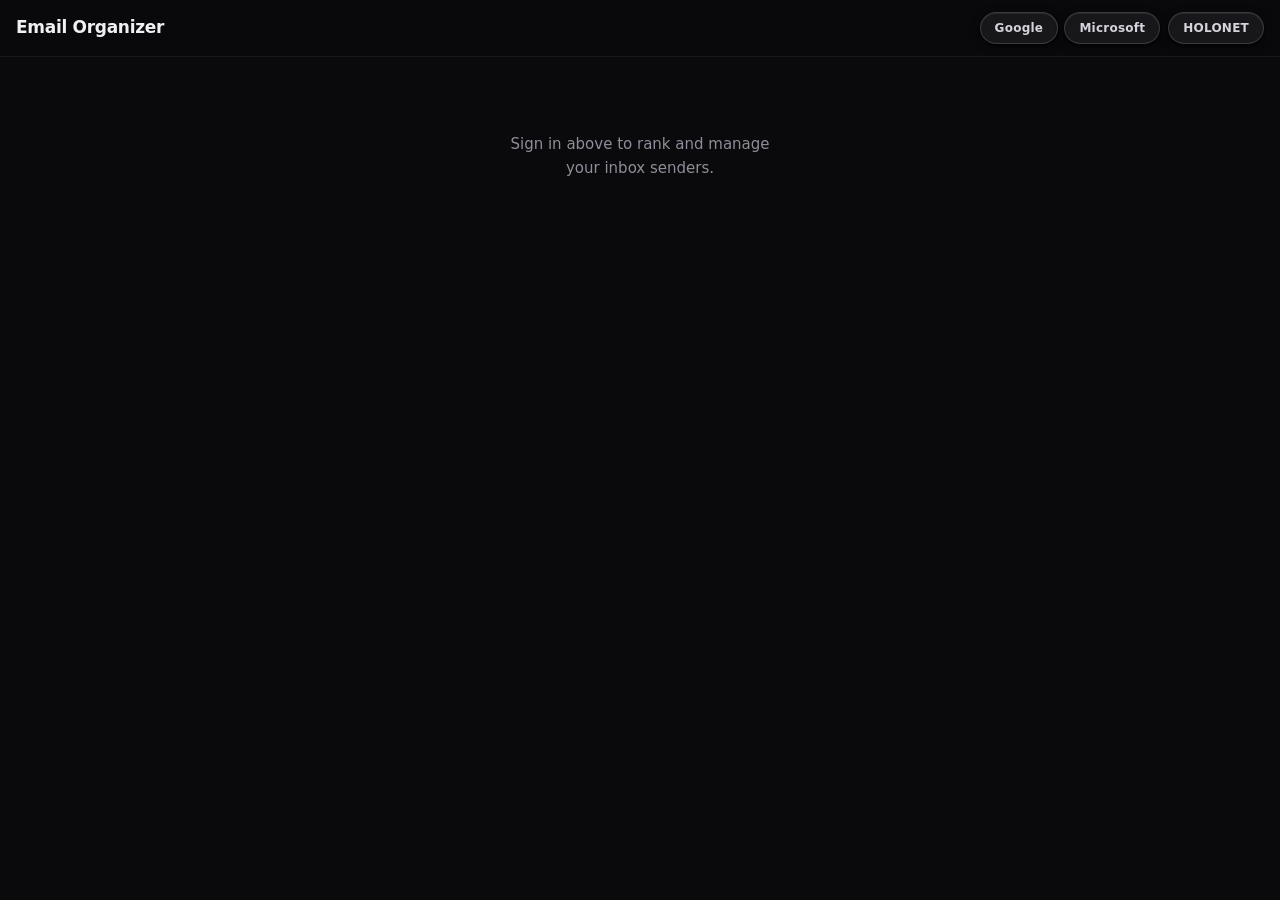
==== commit be77d738: "feat: enhance accessibility and loading indicators in results display" ====
--- a/mobile/index.html
+++ b/mobile/index.html
@@ -6,16 +6,16 @@
   <meta name="apple-mobile-web-app-capable" content="yes">
   <meta name="apple-mobile-web-app-status-bar-style" content="black-translucent">
   <meta name="theme-color" content="#16181d">
-  <meta http-equiv="Content-Security-Policy" content="default-src 'none'; script-src 'self' https://accounts.google.com/gsi/; style-src 'self' https://accounts.google.com/gsi/; frame-src https://accounts.google.com/gsi/; connect-src https://gmail.googleapis.com https://accounts.google.com https://graph.microsoft.com https://login.microsoftonline.com https://api.login.yahoo.com; manifest-src 'self'; base-uri 'none'; form-action 'none' https://login.microsoftonline.com https://api.login.yahoo.com">
+  <meta http-equiv="Content-Security-Policy" content="default-src 'none'; script-src 'self' https://accounts.google.com/gsi/; style-src 'self' https://accounts.google.com/gsi/ 'unsafe-hashes' 'sha256-RU4sU0AaS8IBGZx8XrGt/pa9A5SLA3dQszGeqT5L3Kw='; frame-src https://accounts.google.com/gsi/; connect-src https://gmail.googleapis.com https://accounts.google.com https://graph.microsoft.com https://login.microsoftonline.com https://api.login.yahoo.com; manifest-src 'self'; base-uri 'none'; form-action 'none'">
   <link rel="manifest" href="manifest.webmanifest">
   <title>Email Organizer</title>
-  <link rel="stylesheet" href="app.css?v=8">
+  <link rel="stylesheet" href="app.css?v=10">
 </head>
 <body>
   <header>
     <h1>Email Organizer</h1>
     <div id="header-signin">
-      <button id="sign-in">Google</button>
+      <button id="sign-in" class="primary">Google</button>
       <button id="sign-in-ms" hidden>Microsoft</button>
       <button id="sign-in-yahoo" hidden>Yahoo</button>
     </div>
@@ -42,6 +42,6 @@
     </section>
   </main>
   <script src="https://accounts.google.com/gsi/client" async defer></script>
-  <script type="module" src="app.js?v=8"></script>
+  <script type="module" src="app.js?v=10"></script>
 </body>
 </html>
--- a/mobile/app.css
+++ b/mobile/app.css
@@ -108,6 +108,8 @@
   box-sizing: border-box;
   -webkit-tap-highlight-color: transparent;
 }
+
+[hidden] { display: none !important; }
 
 body {
   margin: 0;
@@ -488,13 +490,27 @@
   color: var(--green);
   margin-top: 10px;
   line-height: 1.5;
-  display: flex;
+  display: none;
   align-items: center;
   gap: 5px;
 }
-.result::before { content: "✓"; font-weight: 700; }
+.result:not(:empty) { display: flex; }
+.result::before { content: none; }
+.result.pending { color: var(--text2); }
+.result.pending::before {
+  content: "";
+  width: 10px;
+  height: 10px;
+  flex: 0 0 10px;
+  border: 2px solid currentColor;
+  border-right-color: transparent;
+  border-radius: 50%;
+  animation: result-spin .7s linear infinite;
+}
+.result.success::before { content: "✓"; font-weight: 700; }
 .result.error { color: var(--red); }
 .result.error::before { content: "✕"; }
+@keyframes result-spin { to { transform: rotate(360deg); } }
 
 /* ══════════════════════════════════════════
    MODAL BACKDROP
@@ -614,6 +630,8 @@
   padding: 0 20px;
   line-height: 1.6;
 }
+.age-note.rule-success { color: var(--green); }
+.age-note.rule-error { color: var(--red); }
 
 .age-options { display: grid; gap: 8px; padding: 0 20px 12px; }
 
